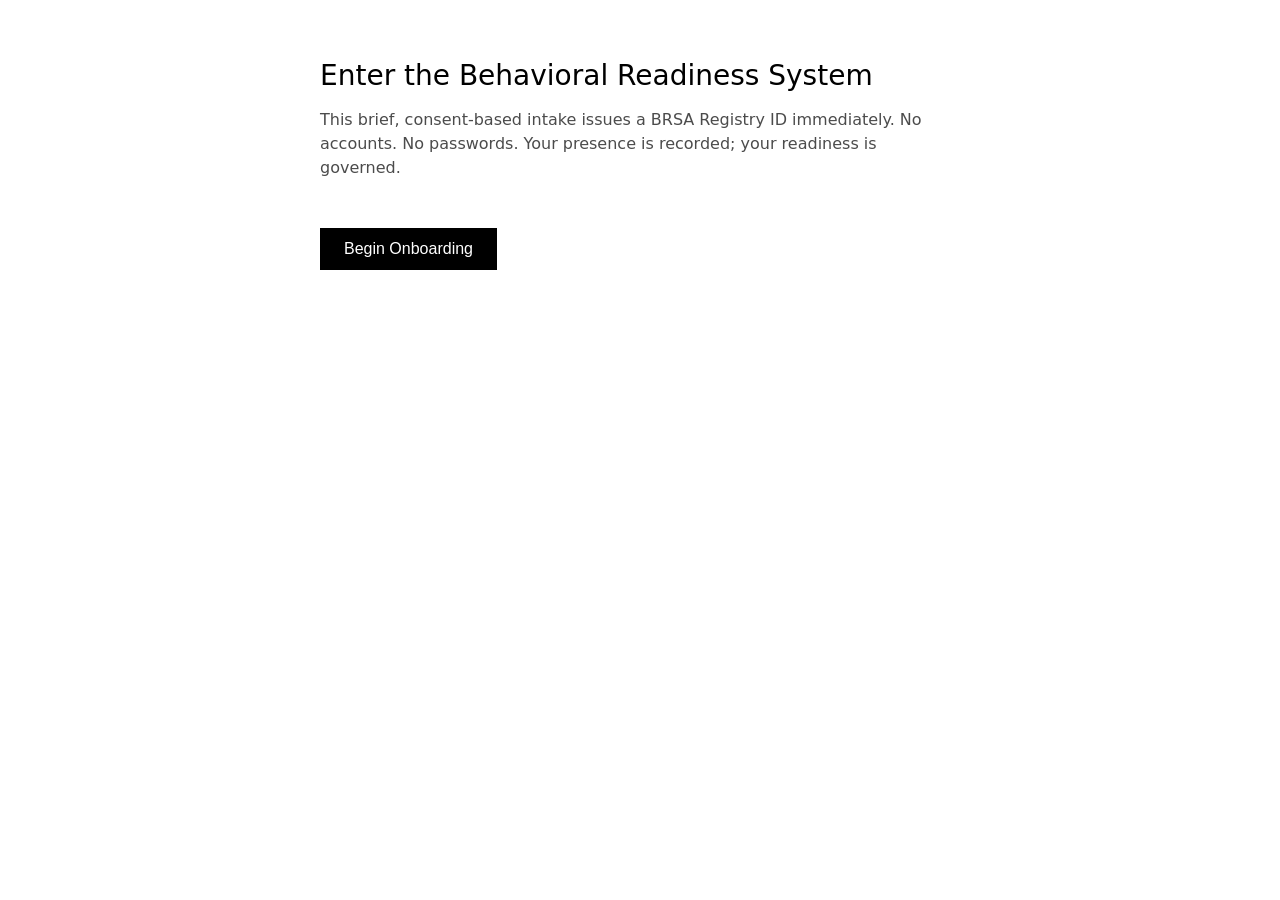
==== onboard/index.html @ b22bae91 "Add onboarding surface" ====
<!DOCTYPE html>
<html lang="en">
<head>
<meta charset="UTF-8" />
<meta name="viewport" content="width=device-width, initial-scale=1" />
<title>BRSA — Individual Onboarding</title>
<style>
body {
  font-family: Inter, system-ui, sans-serif;
  background: #ffffff;
  color: #000;
  margin: 0;
  padding: 40px 24px;
}
.container {
  max-width: 640px;
  margin: 0 auto;
}
h1 {
  font-size: 28px;
  font-weight: 500;
  margin-bottom: 16px;
}
p {
  opacity: 0.7;
  line-height: 1.5;
}
button {
  margin-top: 32px;
  padding: 12px 24px;
  font-size: 16px;
  background: #000;
  color: #fff;
  border: none;
  cursor: pointer;
}
button:disabled {
  opacity: 0.4;
}
.result {
  margin-top: 40px;
  padding: 24px;
  border: 1px solid rgba(0,0,0,0.2);
}
.code {
  font-size: 20px;
  font-weight: 500;
  margin-top: 12px;
}
</style>
</head>
<body>
<div class="container">
  <h1>Enter the Behavioral Readiness System</h1>
  <p>
    This brief, consent-based intake issues a BRSA Registry ID immediately.
    No accounts. No passwords. Your presence is recorded; your readiness is governed.
  </p>

  <button id="beginBtn">Begin Onboarding</button>

  <div id="result" class="result" style="display:none;">
    <strong>Your BRSA Registry ID</strong>
    <div id="registryId" class="code"></div>
    <p>Save this ID. It is your presence in the Behavioral Readiness Registry.</p>
  </div>
</div>

<script>
const API_BASE = "https://legacyline-core-production.up.railway.app";

const btn = document.getElementById("beginBtn");
const result = document.getElementById("result");
const registryIdEl = document.getElementById("registryId");

btn.addEventListener("click", async () => {
  btn.disabled = true;
  btn.textContent = "Processing...";

  try {
    const createRes = await fetch(\`\${API_BASE}/participants\`, {
      method: "POST",
      headers: { "Content-Type": "application/json" },
      body: "{}"
    });

    if (!createRes.ok) throw new Error("create failed");

    const createData = await createRes.json();
    const participantId = createData.participant_id;
    const registryId = createData.registry_id;

    const consentRes = await fetch(\`\${API_BASE}/participants/\${participantId}/consents\`, {
      method: "POST",
      headers: { "Content-Type": "application/json" },
      body: JSON.stringify({
        consent_type: "registry_public_presence",
        version: "v1.0"
      })
    });

    if (!consentRes.ok) throw new Error("consent failed");

    registryIdEl.textContent = registryId;
    result.style.display = "block";
    btn.style.display = "none";

  } catch (err) {
    alert("Onboarding error. Please try again.");
    btn.disabled = false;
    btn.textContent = "Begin Onboarding";
  }
});
</script>
</body>
</html>
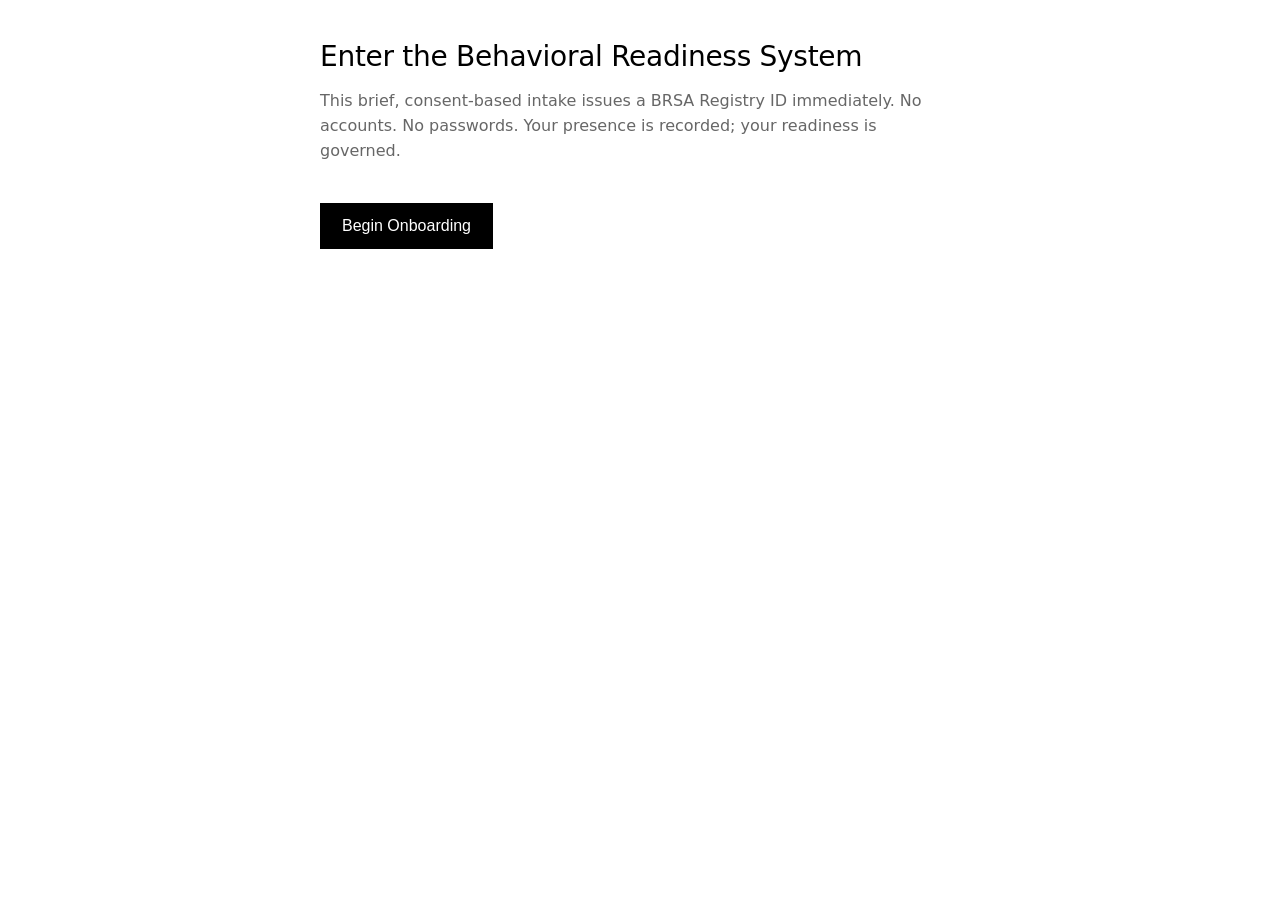
==== commit 62150b6c: "Update index.html" ====
--- a/onboard/index.html
+++ b/onboard/index.html
@@ -1,116 +1,272 @@
 <!DOCTYPE html>
 <html lang="en">
 <head>
-<meta charset="UTF-8" />
-<meta name="viewport" content="width=device-width, initial-scale=1" />
-<title>BRSA — Individual Onboarding</title>
-<style>
-body {
-  font-family: Inter, system-ui, sans-serif;
-  background: #ffffff;
-  color: #000;
-  margin: 0;
-  padding: 40px 24px;
-}
-.container {
-  max-width: 640px;
-  margin: 0 auto;
-}
-h1 {
-  font-size: 28px;
-  font-weight: 500;
-  margin-bottom: 16px;
-}
-p {
-  opacity: 0.7;
-  line-height: 1.5;
-}
-button {
-  margin-top: 32px;
-  padding: 12px 24px;
-  font-size: 16px;
-  background: #000;
-  color: #fff;
-  border: none;
-  cursor: pointer;
-}
-button:disabled {
-  opacity: 0.4;
-}
-.result {
-  margin-top: 40px;
-  padding: 24px;
-  border: 1px solid rgba(0,0,0,0.2);
-}
-.code {
-  font-size: 20px;
-  font-weight: 500;
-  margin-top: 12px;
-}
-</style>
+  <meta charset="UTF-8" />
+  <meta name="viewport" content="width=device-width, initial-scale=1" />
+  <title>BRSA — Individual Onboarding</title>
+  <style>
+    :root{
+      --foreground:#000;
+      --background:#fff;
+      --border: rgba(0,0,0,.2);
+      --text-secondary: rgba(0,0,0,.7);
+    }
+    body{
+      font-family: Inter, system-ui, -apple-system, BlinkMacSystemFont, "Segoe UI", Roboto, sans-serif;
+      background: var(--background);
+      color: var(--foreground);
+      margin:0;
+      padding:40px 24px;
+    }
+    .container{
+      max-width: 640px;
+      margin: 0 auto;
+    }
+    h1{
+      font-size: 28px;
+      font-weight: 500;
+      margin: 0 0 16px 0;
+      letter-spacing: -0.01em;
+    }
+    p{
+      margin: 0 0 16px 0;
+      opacity: .85;
+      color: var(--text-secondary);
+      line-height: 1.55;
+    }
+    button{
+      margin-top: 24px;
+      padding: 14px 22px;
+      font-size: 16px;
+      background: #000;
+      color:#fff;
+      border: none;
+      cursor: pointer;
+      border-radius: 0;
+    }
+    button:disabled{ opacity:.4; cursor: not-allowed; }
+    .result, .error, .debug{
+      margin-top: 28px;
+      padding: 18px;
+      border: 1px solid var(--border);
+    }
+    .result strong{ display:block; margin-bottom: 10px; }
+    .code{
+      font-size: 20px;
+      font-weight: 600;
+      letter-spacing: 0.02em;
+      margin: 8px 0 10px 0;
+      word-break: break-word;
+    }
+    .muted{
+      font-size: 13px;
+      opacity: .7;
+      line-height: 1.5;
+    }
+    .row{
+      display:flex;
+      gap:12px;
+      align-items:center;
+      flex-wrap:wrap;
+      margin-top: 10px;
+    }
+    .ghost{
+      background: transparent;
+      border: 1px solid var(--border);
+      color:#000;
+    }
+    .pill{
+      display:inline-flex;
+      align-items:center;
+      padding: 6px 10px;
+      border: 1px solid var(--border);
+      font-size: 12px;
+      opacity: .8;
+    }
+    pre{
+      margin: 10px 0 0 0;
+      white-space: pre-wrap;
+      word-break: break-word;
+      font-size: 12px;
+      line-height: 1.4;
+      opacity:.85;
+    }
+  </style>
 </head>
 <body>
-<div class="container">
-  <h1>Enter the Behavioral Readiness System</h1>
-  <p>
-    This brief, consent-based intake issues a BRSA Registry ID immediately.
-    No accounts. No passwords. Your presence is recorded; your readiness is governed.
-  </p>
-
-  <button id="beginBtn">Begin Onboarding</button>
-
-  <div id="result" class="result" style="display:none;">
-    <strong>Your BRSA Registry ID</strong>
-    <div id="registryId" class="code"></div>
-    <p>Save this ID. It is your presence in the Behavioral Readiness Registry.</p>
+  <div class="container">
+    <h1>Enter the Behavioral Readiness System</h1>
+    <p>
+      This brief, consent-based intake issues a BRSA Registry ID immediately.
+      No accounts. No passwords. Your presence is recorded; your readiness is governed.
+    </p>
+
+    <button id="beginBtn" type="button">Begin Onboarding</button>
+
+    <div id="result" class="result" style="display:none;">
+      <strong>Your BRSA Registry ID</strong>
+      <div id="registryId" class="code"></div>
+      <div class="row">
+        <button id="copyBtn" class="ghost" type="button">Copy ID</button>
+        <span id="copyStatus" class="pill" style="display:none;"></span>
+      </div>
+      <p class="muted" style="margin-top:12px;">
+        Save this ID. It is your presence in the Behavioral Readiness Registry.
+      </p>
+      <p class="muted">
+        Next: an evaluator may contact you to begin governed evidence collection.
+      </p>
+    </div>
+
+    <div id="error" class="error" style="display:none;">
+      <strong>Onboarding error</strong>
+      <div id="errorMsg" class="muted"></div>
+      <pre id="errorDetails"></pre>
+    </div>
+
+    <div id="debug" class="debug" style="display:none;">
+      <strong>Debug</strong>
+      <div class="muted">This is only for us while wiring. Remove later.</div>
+      <pre id="debugOut"></pre>
+    </div>
   </div>
-</div>
 
 <script>
-const API_BASE = "https://legacyline-core-production.up.railway.app";
-
-const btn = document.getElementById("beginBtn");
-const result = document.getElementById("result");
-const registryIdEl = document.getElementById("registryId");
-
-btn.addEventListener("click", async () => {
-  btn.disabled = true;
-  btn.textContent = "Processing...";
-
-  try {
-    const createRes = await fetch(\`\${API_BASE}/participants\`, {
-      method: "POST",
-      headers: { "Content-Type": "application/json" },
-      body: "{}"
-    });
-
-    if (!createRes.ok) throw new Error("create failed");
-
-    const createData = await createRes.json();
-    const participantId = createData.participant_id;
-    const registryId = createData.registry_id;
-
-    const consentRes = await fetch(\`\${API_BASE}/participants/\${participantId}/consents\`, {
-      method: "POST",
-      headers: { "Content-Type": "application/json" },
-      body: JSON.stringify({
-        consent_type: "registry_public_presence",
-        version: "v1.0"
-      })
-    });
-
-    if (!consentRes.ok) throw new Error("consent failed");
-
-    registryIdEl.textContent = registryId;
-    result.style.display = "block";
-    btn.style.display = "none";
-
-  } catch (err) {
-    alert("Onboarding error. Please try again.");
-    btn.disabled = false;
-    btn.textContent = "Begin Onboarding";
-  }
-});
+(function () {
+  // ✅ Your live API base
+  const API_BASE = "https://legacyline-core-production.up.railway.app";
+
+  const btn = document.getElementById("beginBtn");
+  const result = document.getElementById("result");
+  const registryIdEl = document.getElementById("registryId");
+
+  const errBox = document.getElementById("error");
+  const errMsg = document.getElementById("errorMsg");
+  const errDetails = document.getElementById("errorDetails");
+
+  const dbg = document.getElementById("debug");
+  const dbgOut = document.getElementById("debugOut");
+
+  const copyBtn = document.getElementById("copyBtn");
+  const copyStatus = document.getElementById("copyStatus");
+
+  function showError(message, details) {
+    errBox.style.display = "block";
+    errMsg.textContent = message || "Unknown error.";
+    errDetails.textContent = details ? String(details) : "";
+  }
+
+  function setDebug(obj) {
+    dbg.style.display = "block";
+    try { dbgOut.textContent = JSON.stringify(obj, null, 2); }
+    catch { dbgOut.textContent = String(obj); }
+  }
+
+  async function safeJson(res) {
+    const text = await res.text();
+    try { return { json: JSON.parse(text), text }; }
+    catch { return { json: null, text }; }
+  }
+
+  async function beginOnboarding() {
+    // reset UI
+    errBox.style.display = "none";
+    errMsg.textContent = "";
+    errDetails.textContent = "";
+    // keep debug visible once shown
+
+    btn.disabled = true;
+    btn.textContent = "Processing...";
+
+    try {
+      // Step 1 — Create Participant
+      const createRes = await fetch(`${API_BASE}/participants`, {
+        method: "POST",
+        headers: { "Content-Type": "application/json" },
+        body: "{}"
+      });
+
+      const created = await safeJson(createRes);
+      if (!createRes.ok || !created.json) {
+        throw new Error(`Create failed (${createRes.status}). Body: ${created.text}`);
+      }
+
+      const participantId = created.json.participant_id || created.json.id;
+      const registryId = created.json.registry_id;
+
+      if (!participantId || !registryId) {
+        throw new Error(`Create response missing participant_id or registry_id. Body: ${created.text}`);
+      }
+
+      // Step 2 — Record Consent
+      const consentRes = await fetch(`${API_BASE}/participants/${encodeURIComponent(participantId)}/consents`, {
+        method: "POST",
+        headers: { "Content-Type": "application/json" },
+        body: JSON.stringify({
+          consent_type: "registry_public_presence",
+          version: "v1.0"
+        })
+      });
+
+      const consented = await safeJson(consentRes);
+      if (!consentRes.ok) {
+        throw new Error(`Consent failed (${consentRes.status}). Body: ${consented.text}`);
+      }
+
+      // Step 3 — Display Registry ID
+      registryIdEl.textContent = registryId;
+      result.style.display = "block";
+      btn.style.display = "none";
+
+      // Debug output so we see exactly what happened
+      setDebug({
+        api_base: API_BASE,
+        create_status: createRes.status,
+        create_body: created.json,
+        consent_status: consentRes.status,
+        consent_body: consented.json || consented.text
+      });
+
+    } catch (e) {
+      showError(
+        "Tap failed. This is usually CORS, a route mismatch, or the consent endpoint returning non-200.",
+        e && e.message ? e.message : e
+      );
+      btn.disabled = false;
+      btn.textContent = "Begin Onboarding";
+      setDebug({ api_base: API_BASE, error: (e && e.message) ? e.message : String(e) });
+    }
+  }
+
+  async function copyId() {
+    const text = registryIdEl.textContent || "";
+    if (!text) return;
+
+    try {
+      await navigator.clipboard.writeText(text);
+      copyStatus.style.display = "inline-flex";
+      copyStatus.textContent = "Copied";
+      setTimeout(() => { copyStatus.style.display = "none"; }, 1500);
+    } catch {
+      // Fallback for older mobile browsers
+      const ta = document.createElement("textarea");
+      ta.value = text;
+      document.body.appendChild(ta);
+      ta.select();
+      document.execCommand("copy");
+      document.body.removeChild(ta);
+
+      copyStatus.style.display = "inline-flex";
+      copyStatus.textContent = "Copied";
+      setTimeout(() => { copyStatus.style.display = "none"; }, 1500);
+    }
+  }
+
+  // Wire events
+  btn.addEventListener("click", beginOnboarding);
+  copyBtn.addEventListener("click", copyId);
+
+})();
 </script>
 </body>
 </html>
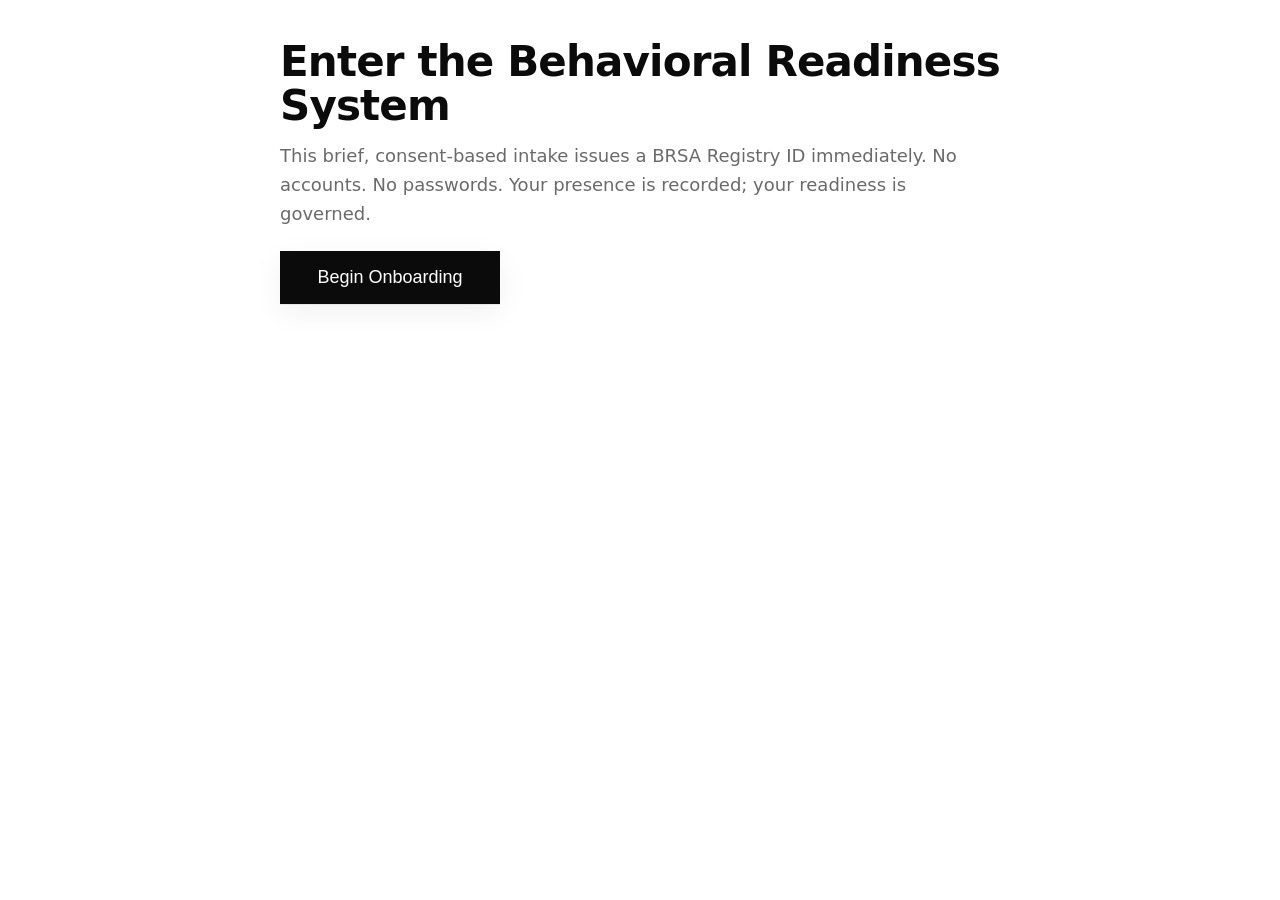
==== commit 7898560b: "Update index.html" ====
--- a/onboard/index.html
+++ b/onboard/index.html
@@ -4,95 +4,157 @@
   <meta charset="UTF-8" />
   <meta name="viewport" content="width=device-width, initial-scale=1" />
   <title>BRSA — Individual Onboarding</title>
+
   <style>
-    :root{
-      --foreground:#000;
-      --background:#fff;
-      --border: rgba(0,0,0,.2);
-      --text-secondary: rgba(0,0,0,.7);
-    }
-    body{
-      font-family: Inter, system-ui, -apple-system, BlinkMacSystemFont, "Segoe UI", Roboto, sans-serif;
-      background: var(--background);
-      color: var(--foreground);
-      margin:0;
-      padding:40px 24px;
-    }
-    .container{
-      max-width: 640px;
+    :root {
+      --bg: #ffffff;
+      --text: #0b0b0b;
+      --muted: #6a6a6a;
+      --border: rgba(0,0,0,.12);
+      --shadow: 0 1px 0 rgba(0,0,0,.06), 0 8px 30px rgba(0,0,0,.06);
+      --btn: #0b0b0b;
+      --btnText: #ffffff;
+      --dangerBg: #fff3f3;
+      --dangerBorder: rgba(255,0,0,.25);
+    }
+
+    body {
+      font-family: system-ui, -apple-system, Segoe UI, Roboto, Arial, sans-serif;
+      background: var(--bg);
+      color: var(--text);
+      margin: 0;
+      padding: 40px 18px;
+    }
+
+    .container {
+      max-width: 720px;
       margin: 0 auto;
     }
-    h1{
-      font-size: 28px;
-      font-weight: 500;
-      margin: 0 0 16px 0;
-      letter-spacing: -0.01em;
-    }
-    p{
-      margin: 0 0 16px 0;
-      opacity: .85;
-      color: var(--text-secondary);
-      line-height: 1.55;
-    }
-    button{
-      margin-top: 24px;
-      padding: 14px 22px;
-      font-size: 16px;
-      background: #000;
-      color:#fff;
-      border: none;
+
+    h1 {
+      font-size: 42px;
+      line-height: 1.05;
+      margin: 0 0 14px 0;
+      letter-spacing: -0.02em;
+    }
+
+    p {
+      font-size: 18px;
+      line-height: 1.6;
+      color: var(--muted);
+      margin: 0 0 22px 0;
+    }
+
+    .btn {
+      display: inline-flex;
+      align-items: center;
+      justify-content: center;
+      gap: 10px;
+      border: 0;
+      background: var(--btn);
+      color: var(--btnText);
+      padding: 16px 22px;
+      font-size: 18px;
+      border-radius: 0;
       cursor: pointer;
-      border-radius: 0;
-    }
-    button:disabled{ opacity:.4; cursor: not-allowed; }
-    .result, .error, .debug{
-      margin-top: 28px;
+      box-shadow: var(--shadow);
+      min-width: 220px;
+    }
+
+    .btn:disabled {
+      opacity: .7;
+      cursor: not-allowed;
+    }
+
+    .card {
+      margin-top: 18px;
+      border: 1px solid var(--border);
       padding: 18px;
+      box-shadow: var(--shadow);
+      background: #fff;
+    }
+
+    .label {
+      font-weight: 700;
+      margin-bottom: 8px;
+    }
+
+    .code {
+      font-family: ui-monospace, SFMono-Regular, Menlo, Monaco, Consolas, "Liberation Mono", "Courier New", monospace;
+      font-size: 18px;
+      padding: 12px;
       border: 1px solid var(--border);
-    }
-    .result strong{ display:block; margin-bottom: 10px; }
-    .code{
-      font-size: 20px;
-      font-weight: 600;
-      letter-spacing: 0.02em;
-      margin: 8px 0 10px 0;
-      word-break: break-word;
-    }
-    .muted{
+      background: #fafafa;
+      word-break: break-all;
+    }
+
+    .row {
+      display: flex;
+      gap: 10px;
+      align-items: center;
+      flex-wrap: wrap;
+      margin-top: 10px;
+    }
+
+    .small {
+      font-size: 14px;
+      color: var(--muted);
+      margin-top: 10px;
+    }
+
+    .pill {
+      display: none;
       font-size: 13px;
-      opacity: .7;
-      line-height: 1.5;
-    }
-    .row{
-      display:flex;
-      gap:12px;
-      align-items:center;
-      flex-wrap:wrap;
-      margin-top: 10px;
-    }
-    .ghost{
-      background: transparent;
-      border: 1px solid var(--border);
-      color:#000;
-    }
-    .pill{
-      display:inline-flex;
-      align-items:center;
       padding: 6px 10px;
       border: 1px solid var(--border);
-      font-size: 12px;
-      opacity: .8;
-    }
-    pre{
+      background: #f6f6f6;
+    }
+
+    .error {
+      display: none;
+      margin-top: 18px;
+      border: 1px solid var(--dangerBorder);
+      background: var(--dangerBg);
+      padding: 16px;
+    }
+
+    .error h3 {
+      margin: 0 0 6px 0;
+      font-size: 18px;
+    }
+
+    .error pre {
       margin: 10px 0 0 0;
       white-space: pre-wrap;
       word-break: break-word;
-      font-size: 12px;
-      line-height: 1.4;
-      opacity:.85;
+      font-family: ui-monospace, SFMono-Regular, Menlo, Monaco, Consolas, "Liberation Mono", "Courier New", monospace;
+      font-size: 14px;
+    }
+
+    .debug {
+      display: none;
+      margin-top: 16px;
+      border: 1px solid var(--border);
+      padding: 16px;
+      background: #fff;
+    }
+
+    .debug h3 {
+      margin: 0 0 8px 0;
+      font-size: 16px;
+    }
+
+    .debug pre {
+      margin: 0;
+      white-space: pre-wrap;
+      word-break: break-word;
+      font-family: ui-monospace, SFMono-Regular, Menlo, Monaco, Consolas, "Liberation Mono", "Courier New", monospace;
+      font-size: 13px;
+      color: #111;
     }
   </style>
 </head>
+
 <body>
   <div class="container">
     <h1>Enter the Behavioral Readiness System</h1>
@@ -101,172 +163,179 @@
       No accounts. No passwords. Your presence is recorded; your readiness is governed.
     </p>
 
-    <button id="beginBtn" type="button">Begin Onboarding</button>
-
-    <div id="result" class="result" style="display:none;">
-      <strong>Your BRSA Registry ID</strong>
-      <div id="registryId" class="code"></div>
-      <div class="row">
-        <button id="copyBtn" class="ghost" type="button">Copy ID</button>
-        <span id="copyStatus" class="pill" style="display:none;"></span>
-      </div>
-      <p class="muted" style="margin-top:12px;">
-        Save this ID. It is your presence in the Behavioral Readiness Registry.
-      </p>
-      <p class="muted">
-        Next: an evaluator may contact you to begin governed evidence collection.
-      </p>
-    </div>
-
-    <div id="error" class="error" style="display:none;">
-      <strong>Onboarding error</strong>
-      <div id="errorMsg" class="muted"></div>
+    <button id="beginBtn" class="btn" type="button">Begin Onboarding</button>
+
+    <!-- Error -->
+    <div id="error" class="error">
+      <h3 id="errorMsg">Onboarding error</h3>
+      <div class="small">Details:</div>
       <pre id="errorDetails"></pre>
     </div>
 
-    <div id="debug" class="debug" style="display:none;">
-      <strong>Debug</strong>
-      <div class="muted">This is only for us while wiring. Remove later.</div>
+    <!-- Result -->
+    <div id="result" class="card" style="display:none;">
+      <div class="label">Your BRSA Registry ID</div>
+      <div id="registryId" class="code"></div>
+
+      <div class="row">
+        <button id="copyBtn" class="btn" type="button" style="min-width:160px;">Copy ID</button>
+        <span id="copyStatus" class="pill">Copied</span>
+      </div>
+
+      <div class="small">
+        Save this ID. It is your presence in the BRSA Registry.
+      </div>
+    </div>
+
+    <!-- Debug -->
+    <div id="debug" class="debug">
+      <h3>Debug</h3>
+      <div class="small">This is only for us while wiring. Remove later.</div>
       <pre id="debugOut"></pre>
     </div>
   </div>
 
-<script>
-(function () {
-  // ✅ Your live API base
-  const API_BASE = "https://legacyline-core-production.up.railway.app";
-
-  const btn = document.getElementById("beginBtn");
-  const result = document.getElementById("result");
-  const registryIdEl = document.getElementById("registryId");
-
-  const errBox = document.getElementById("error");
-  const errMsg = document.getElementById("errorMsg");
-  const errDetails = document.getElementById("errorDetails");
-
-  const dbg = document.getElementById("debug");
-  const dbgOut = document.getElementById("debugOut");
-
-  const copyBtn = document.getElementById("copyBtn");
-  const copyStatus = document.getElementById("copyStatus");
-
-  function showError(message, details) {
-    errBox.style.display = "block";
-    errMsg.textContent = message || "Unknown error.";
-    errDetails.textContent = details ? String(details) : "";
-  }
-
-  function setDebug(obj) {
-    dbg.style.display = "block";
-    try { dbgOut.textContent = JSON.stringify(obj, null, 2); }
-    catch { dbgOut.textContent = String(obj); }
-  }
-
-  async function safeJson(res) {
-    const text = await res.text();
-    try { return { json: JSON.parse(text), text }; }
-    catch { return { json: null, text }; }
-  }
-
-  async function beginOnboarding() {
-    // reset UI
-    errBox.style.display = "none";
-    errMsg.textContent = "";
-    errDetails.textContent = "";
-    // keep debug visible once shown
-
-    btn.disabled = true;
-    btn.textContent = "Processing...";
-
-    try {
-      // Step 1 — Create Participant
-      const createRes = await fetch(`${API_BASE}/participants`, {
-        method: "POST",
-        headers: { "Content-Type": "application/json" },
-        body: "{}"
-      });
-
-      const created = await safeJson(createRes);
-      if (!createRes.ok || !created.json) {
-        throw new Error(`Create failed (${createRes.status}). Body: ${created.text}`);
-      }
-
-      const participantId = created.json.participant_id || created.json.id;
-      const registryId = created.json.registry_id;
-
-      if (!participantId || !registryId) {
-        throw new Error(`Create response missing participant_id or registry_id. Body: ${created.text}`);
-      }
-
-      // Step 2 — Record Consent
-      const consentRes = await fetch(`${API_BASE}/participants/${encodeURIComponent(participantId)}/consents`, {
-        method: "POST",
-        headers: { "Content-Type": "application/json" },
-        body: JSON.stringify({
-          consent_type: "registry_public_presence",
-          version: "v1.0"
-        })
-      });
-
-      const consented = await safeJson(consentRes);
-      if (!consentRes.ok) {
-        throw new Error(`Consent failed (${consentRes.status}). Body: ${consented.text}`);
-      }
-
-      // Step 3 — Display Registry ID
-      registryIdEl.textContent = registryId;
-      result.style.display = "block";
-      btn.style.display = "none";
-
-      // Debug output so we see exactly what happened
-      setDebug({
-        api_base: API_BASE,
-        create_status: createRes.status,
-        create_body: created.json,
-        consent_status: consentRes.status,
-        consent_body: consented.json || consented.text
-      });
-
-    } catch (e) {
-      showError(
-        "Tap failed. This is usually CORS, a route mismatch, or the consent endpoint returning non-200.",
-        e && e.message ? e.message : e
-      );
-      btn.disabled = false;
-      btn.textContent = "Begin Onboarding";
-      setDebug({ api_base: API_BASE, error: (e && e.message) ? e.message : String(e) });
-    }
-  }
-
-  async function copyId() {
-    const text = registryIdEl.textContent || "";
-    if (!text) return;
-
-    try {
-      await navigator.clipboard.writeText(text);
-      copyStatus.style.display = "inline-flex";
-      copyStatus.textContent = "Copied";
-      setTimeout(() => { copyStatus.style.display = "none"; }, 1500);
-    } catch {
-      // Fallback for older mobile browsers
-      const ta = document.createElement("textarea");
-      ta.value = text;
-      document.body.appendChild(ta);
-      ta.select();
-      document.execCommand("copy");
-      document.body.removeChild(ta);
-
-      copyStatus.style.display = "inline-flex";
-      copyStatus.textContent = "Copied";
-      setTimeout(() => { copyStatus.style.display = "none"; }, 1500);
-    }
-  }
-
-  // Wire events
-  btn.addEventListener("click", beginOnboarding);
-  copyBtn.addEventListener("click", copyId);
-
-})();
-</script>
+  <script>
+    (function () {
+      // ✅ LIVE API base
+      const API_BASE = "https://legacyline-core-production.up.railway.app";
+
+      const btn = document.getElementById("beginBtn");
+      const result = document.getElementById("result");
+      const registryIdEl = document.getElementById("registryId");
+
+      const errBox = document.getElementById("error");
+      const errMsg = document.getElementById("errorMsg");
+      const errDetails = document.getElementById("errorDetails");
+
+      const dbg = document.getElementById("debug");
+      const dbgOut = document.getElementById("debugOut");
+
+      const copyBtn = document.getElementById("copyBtn");
+      const copyStatus = document.getElementById("copyStatus");
+
+      function hideError() {
+        errBox.style.display = "none";
+        errMsg.textContent = "";
+        errDetails.textContent = "";
+      }
+
+      function showError(title, details) {
+        errBox.style.display = "block";
+        errMsg.textContent = title || "Error";
+        errDetails.textContent = details ? String(details) : "";
+      }
+
+      function setDebug(obj) {
+        dbg.style.display = "block";
+        try {
+          dbgOut.textContent = JSON.stringify(obj, null, 2);
+        } catch {
+          dbgOut.textContent = String(obj);
+        }
+      }
+
+      async function safeJson(res) {
+        const text = await res.text();
+        try {
+          return { json: JSON.parse(text), text };
+        } catch {
+          return { json: null, text };
+        }
+      }
+
+      async function beginOnboarding() {
+        hideError();
+
+        const oldText = btn.textContent;
+        btn.disabled = true;
+        btn.textContent = "Processing...";
+
+        try {
+          // Step 1 — Create Participant
+          const createRes = await fetch(`${API_BASE}/participants`, {
+            method: "POST",
+            headers: { "Content-Type": "application/json" },
+            body: "{}"
+          });
+
+          const created = await safeJson(createRes);
+
+          if (!createRes.ok || !created.json) {
+            throw new Error(`Create failed (${createRes.status}). Body: ${created.text}`);
+          }
+
+          const participantId = created.json.participant_id || created.json.id;
+          const registryId = created.json.registry_id;
+
+          if (!participantId || !registryId) {
+            throw new Error(`Missing participant_id or registry_id. Body: ${created.text}`);
+          }
+
+          // Step 2 — Consent (matches your Go handler)
+          const consentRes = await fetch(
+            `${API_BASE}/participants/${encodeURIComponent(participantId)}/consents`,
+            {
+              method: "POST",
+              headers: { "Content-Type": "application/json" },
+              body: JSON.stringify({
+                status: "granted",
+                scope: ["registry_public_presence"]
+              })
+            }
+          );
+
+          const consented = await safeJson(consentRes);
+
+          if (!consentRes.ok) {
+            throw new Error(`Consent failed (${consentRes.status}). Body: ${consented.text}`);
+          }
+
+          // Step 3 — Display Registry ID
+          registryIdEl.textContent = registryId;
+          result.style.display = "block";
+          btn.style.display = "none";
+
+          setDebug({
+            api_base: API_BASE,
+            create_status: createRes.status,
+            create_body: created.json,
+            consent_status: consentRes.status,
+            consent_body: consented.json || consented.text
+          });
+        } catch (e) {
+          showError("Onboarding failed.", e && e.message ? e.message : String(e));
+          setDebug({ api_base: API_BASE, error: e && e.message ? e.message : String(e) });
+
+          btn.disabled = false;
+          btn.textContent = oldText || "Begin Onboarding";
+        }
+      }
+
+      async function copyId() {
+        const text = registryIdEl.textContent || "";
+        if (!text) return;
+
+        try {
+          await navigator.clipboard.writeText(text);
+        } catch {
+          // fallback for older mobile
+          const ta = document.createElement("textarea");
+          ta.value = text;
+          document.body.appendChild(ta);
+          ta.select();
+          document.execCommand("copy");
+          document.body.removeChild(ta);
+        }
+
+        copyStatus.style.display = "inline-flex";
+        copyStatus.textContent = "Copied";
+        setTimeout(() => { copyStatus.style.display = "none"; }, 1500);
+      }
+
+      btn.addEventListener("click", beginOnboarding);
+      copyBtn.addEventListener("click", copyId);
+    })();
+  </script>
 </body>
 </html>
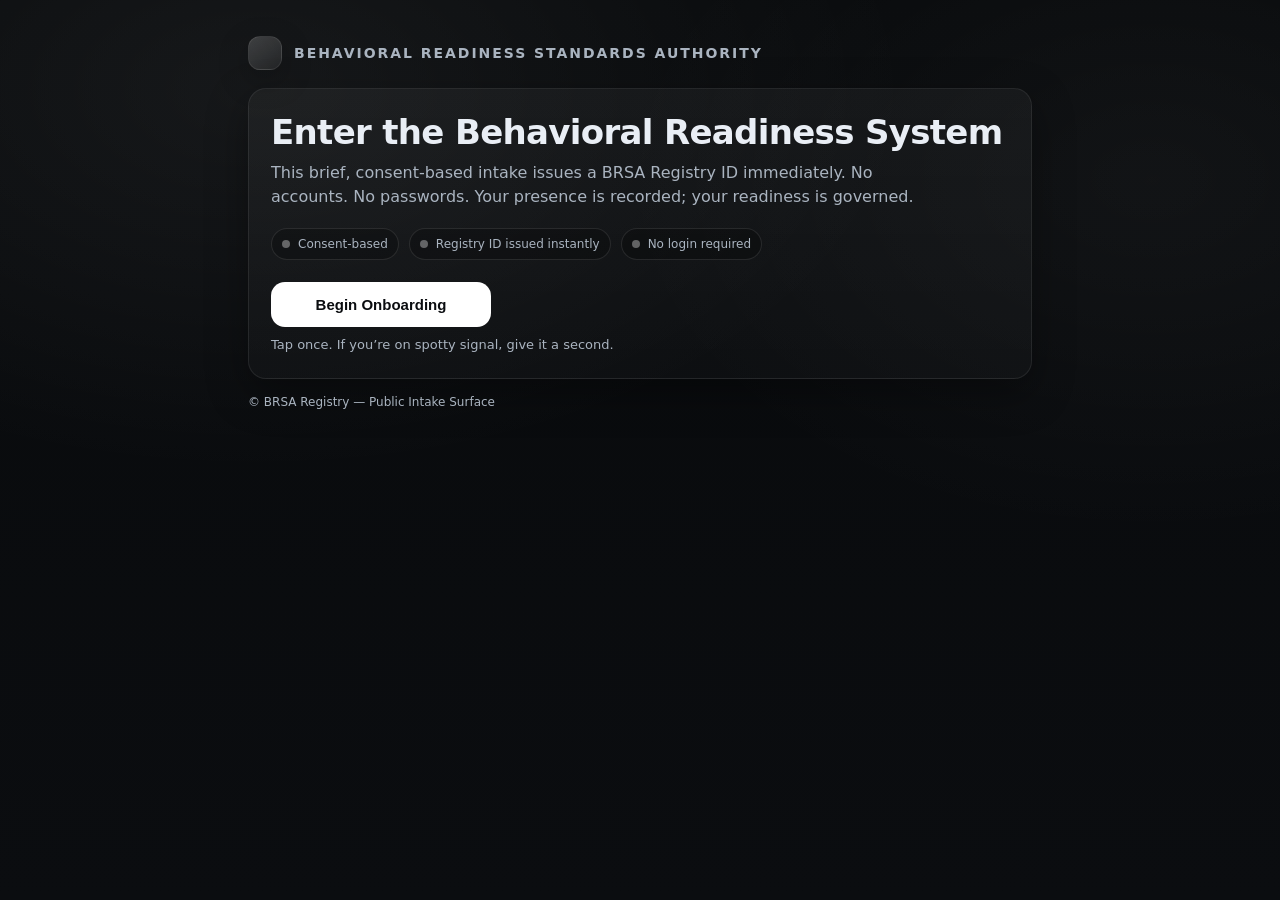
==== commit 1d12e24a: "Update index.html" ====
--- a/onboard/index.html
+++ b/onboard/index.html
@@ -1,341 +1,492 @@
 <!DOCTYPE html>
 <html lang="en">
-<head>
-  <meta charset="UTF-8" />
-  <meta name="viewport" content="width=device-width, initial-scale=1" />
-  <title>BRSA — Individual Onboarding</title>
-
-  <style>
-    :root {
-      --bg: #ffffff;
-      --text: #0b0b0b;
-      --muted: #6a6a6a;
-      --border: rgba(0,0,0,.12);
-      --shadow: 0 1px 0 rgba(0,0,0,.06), 0 8px 30px rgba(0,0,0,.06);
-      --btn: #0b0b0b;
-      --btnText: #ffffff;
-      --dangerBg: #fff3f3;
-      --dangerBorder: rgba(255,0,0,.25);
-    }
-
-    body {
-      font-family: system-ui, -apple-system, Segoe UI, Roboto, Arial, sans-serif;
-      background: var(--bg);
-      color: var(--text);
-      margin: 0;
-      padding: 40px 18px;
-    }
-
-    .container {
-      max-width: 720px;
-      margin: 0 auto;
-    }
-
-    h1 {
-      font-size: 42px;
-      line-height: 1.05;
-      margin: 0 0 14px 0;
-      letter-spacing: -0.02em;
-    }
-
-    p {
-      font-size: 18px;
-      line-height: 1.6;
-      color: var(--muted);
-      margin: 0 0 22px 0;
-    }
-
-    .btn {
-      display: inline-flex;
-      align-items: center;
-      justify-content: center;
-      gap: 10px;
-      border: 0;
-      background: var(--btn);
-      color: var(--btnText);
-      padding: 16px 22px;
-      font-size: 18px;
-      border-radius: 0;
-      cursor: pointer;
-      box-shadow: var(--shadow);
-      min-width: 220px;
-    }
-
-    .btn:disabled {
-      opacity: .7;
-      cursor: not-allowed;
-    }
-
-    .card {
-      margin-top: 18px;
-      border: 1px solid var(--border);
-      padding: 18px;
-      box-shadow: var(--shadow);
-      background: #fff;
-    }
-
-    .label {
-      font-weight: 700;
-      margin-bottom: 8px;
-    }
-
-    .code {
-      font-family: ui-monospace, SFMono-Regular, Menlo, Monaco, Consolas, "Liberation Mono", "Courier New", monospace;
-      font-size: 18px;
-      padding: 12px;
-      border: 1px solid var(--border);
-      background: #fafafa;
-      word-break: break-all;
-    }
-
-    .row {
-      display: flex;
-      gap: 10px;
-      align-items: center;
-      flex-wrap: wrap;
-      margin-top: 10px;
-    }
-
-    .small {
-      font-size: 14px;
-      color: var(--muted);
-      margin-top: 10px;
-    }
-
-    .pill {
-      display: none;
-      font-size: 13px;
-      padding: 6px 10px;
-      border: 1px solid var(--border);
-      background: #f6f6f6;
-    }
-
-    .error {
-      display: none;
-      margin-top: 18px;
-      border: 1px solid var(--dangerBorder);
-      background: var(--dangerBg);
-      padding: 16px;
-    }
-
-    .error h3 {
-      margin: 0 0 6px 0;
-      font-size: 18px;
-    }
-
-    .error pre {
-      margin: 10px 0 0 0;
-      white-space: pre-wrap;
-      word-break: break-word;
-      font-family: ui-monospace, SFMono-Regular, Menlo, Monaco, Consolas, "Liberation Mono", "Courier New", monospace;
-      font-size: 14px;
-    }
-
-    .debug {
-      display: none;
-      margin-top: 16px;
-      border: 1px solid var(--border);
-      padding: 16px;
-      background: #fff;
-    }
-
-    .debug h3 {
-      margin: 0 0 8px 0;
-      font-size: 16px;
-    }
-
-    .debug pre {
-      margin: 0;
-      white-space: pre-wrap;
-      word-break: break-word;
-      font-family: ui-monospace, SFMono-Regular, Menlo, Monaco, Consolas, "Liberation Mono", "Courier New", monospace;
-      font-size: 13px;
-      color: #111;
-    }
-  </style>
-</head>
-
-<body>
-  <div class="container">
-    <h1>Enter the Behavioral Readiness System</h1>
-    <p>
-      This brief, consent-based intake issues a BRSA Registry ID immediately.
-      No accounts. No passwords. Your presence is recorded; your readiness is governed.
-    </p>
-
-    <button id="beginBtn" class="btn" type="button">Begin Onboarding</button>
-
-    <!-- Error -->
-    <div id="error" class="error">
-      <h3 id="errorMsg">Onboarding error</h3>
-      <div class="small">Details:</div>
-      <pre id="errorDetails"></pre>
-    </div>
-
-    <!-- Result -->
-    <div id="result" class="card" style="display:none;">
-      <div class="label">Your BRSA Registry ID</div>
-      <div id="registryId" class="code"></div>
-
-      <div class="row">
-        <button id="copyBtn" class="btn" type="button" style="min-width:160px;">Copy ID</button>
-        <span id="copyStatus" class="pill">Copied</span>
+  <head>
+    <meta charset="UTF-8" />
+    <meta name="viewport" content="width=device-width, initial-scale=1" />
+    <title>BRSA — Onboarding</title>
+
+    <style>
+      :root{
+        --bg: #0b0d10;
+        --panel: #0f1318;
+        --panel2:#0c1015;
+        --text: #e9eef5;
+        --muted:#aab4c0;
+        --line:#1a232e;
+        --shadow: 0 14px 40px rgba(0,0,0,.35);
+        --btn:#ffffff;
+        --btnText:#0b0d10;
+        --danger:#ff4d4d;
+        --ok:#18c37e;
+        --warn:#ffd24d;
+
+        --radius: 18px;
+      }
+
+      * { box-sizing: border-box; }
+      html, body { height: 100%; }
+      body{
+        margin: 0;
+        font-family: ui-sans-serif, system-ui, -apple-system, Segoe UI, Roboto, Helvetica, Arial, "Apple Color Emoji","Segoe UI Emoji";
+        background:
+          radial-gradient(1200px 700px at 20% 10%, rgba(255,255,255,.06), transparent 55%),
+          radial-gradient(900px 600px at 90% 20%, rgba(255,255,255,.04), transparent 60%),
+          linear-gradient(180deg, #080a0c 0%, #0b0d10 100%);
+        color: var(--text);
+      }
+
+      .wrap{
+        max-width: 820px;
+        margin: 0 auto;
+        padding: 36px 18px 60px;
+      }
+
+      .brand{
+        display:flex;
+        align-items:center;
+        gap:12px;
+        margin-bottom: 18px;
+      }
+
+      .mark{
+        width: 34px; height: 34px;
+        border-radius: 12px;
+        background: linear-gradient(145deg, rgba(255,255,255,.18), rgba(255,255,255,.06));
+        border: 1px solid rgba(255,255,255,.08);
+        box-shadow: 0 10px 30px rgba(0,0,0,.25);
+      }
+
+      .brand h1{
+        font-size: 14px;
+        letter-spacing: .14em;
+        text-transform: uppercase;
+        color: var(--muted);
+        margin: 0;
+      }
+
+      .card{
+        background: linear-gradient(180deg, rgba(255,255,255,.04), rgba(255,255,255,.02));
+        border: 1px solid rgba(255,255,255,.08);
+        border-radius: var(--radius);
+        box-shadow: var(--shadow);
+        overflow: hidden;
+      }
+
+      .cardInner{
+        padding: 26px 22px;
+      }
+
+      .title{
+        font-size: 34px;
+        line-height: 1.05;
+        margin: 0 0 10px;
+        letter-spacing: -0.02em;
+      }
+
+      .desc{
+        margin: 0 0 18px;
+        color: var(--muted);
+        font-size: 16px;
+        line-height: 1.55;
+        max-width: 64ch;
+      }
+
+      .pillRow{
+        display:flex;
+        flex-wrap: wrap;
+        gap: 10px;
+        margin: 14px 0 22px;
+      }
+      .pill{
+        font-size: 12px;
+        color: var(--muted);
+        border: 1px solid rgba(255,255,255,.10);
+        background: rgba(0,0,0,.22);
+        padding: 8px 10px;
+        border-radius: 999px;
+        display:inline-flex;
+        align-items:center;
+        gap: 8px;
+      }
+      .dot{
+        width: 8px;
+        height: 8px;
+        border-radius: 999px;
+        background: rgba(255,255,255,.35);
+      }
+
+      .actions{
+        display:flex;
+        align-items:center;
+        gap: 12px;
+        flex-wrap: wrap;
+      }
+
+      button{
+        appearance:none;
+        border: 0;
+        border-radius: 14px;
+        padding: 14px 16px;
+        font-size: 15px;
+        font-weight: 650;
+        cursor: pointer;
+        transition: transform .06s ease, opacity .12s ease;
+      }
+      button:active{ transform: translateY(1px); }
+      button[disabled]{ opacity: .55; cursor: not-allowed; }
+
+      .primary{
+        background: var(--btn);
+        color: var(--btnText);
+        min-width: 220px;
+      }
+
+      .ghost{
+        background: rgba(255,255,255,.06);
+        color: var(--text);
+        border: 1px solid rgba(255,255,255,.10);
+      }
+
+      .hint{
+        color: var(--muted);
+        font-size: 13px;
+        margin-top: 10px;
+      }
+
+      .divider{
+        height: 1px;
+        background: rgba(255,255,255,.08);
+        margin: 22px 0;
+      }
+
+      .errorBox{
+        display:none;
+        background: rgba(255,77,77,.10);
+        border: 1px solid rgba(255,77,77,.35);
+        border-radius: 14px;
+        padding: 14px 14px;
+        margin-top: 14px;
+      }
+      .errorTitle{
+        margin: 0 0 6px;
+        font-weight: 750;
+        color: #ffd1d1;
+      }
+      .errorDetails{
+        margin: 0;
+        color: #ffd1d1;
+        opacity: .9;
+        font-family: ui-monospace, SFMono-Regular, Menlo, Monaco, Consolas, "Liberation Mono", "Courier New", monospace;
+        font-size: 12px;
+        white-space: pre-wrap;
+        word-break: break-word;
+      }
+
+      .result{
+        display:none;
+        margin-top: 16px;
+        background: rgba(24,195,126,.10);
+        border: 1px solid rgba(24,195,126,.35);
+        border-radius: 14px;
+        padding: 16px;
+      }
+      .resultLabel{
+        color: #d6ffef;
+        font-weight: 750;
+        margin: 0 0 10px;
+      }
+      .idBox{
+        display:flex;
+        align-items:center;
+        gap: 10px;
+        flex-wrap: wrap;
+      }
+      .idValue{
+        flex: 1;
+        min-width: 240px;
+        padding: 14px 14px;
+        border-radius: 12px;
+        background: rgba(0,0,0,.22);
+        border: 1px solid rgba(255,255,255,.10);
+        font-family: ui-monospace, SFMono-Regular, Menlo, Monaco, Consolas, "Liberation Mono", "Courier New", monospace;
+        font-size: 16px;
+        letter-spacing: .02em;
+      }
+      .copied{
+        display:none;
+        font-size: 12px;
+        color: #d6ffef;
+        opacity: .9;
+        margin-left: 6px;
+      }
+
+      .foot{
+        margin-top: 10px;
+        color: var(--muted);
+        font-size: 13px;
+        line-height: 1.45;
+      }
+
+      .debug{
+        display:none;
+        margin-top: 18px;
+        border-radius: 14px;
+        border: 1px solid rgba(255,255,255,.10);
+        background: rgba(0,0,0,.24);
+        overflow:hidden;
+      }
+      .debugHead{
+        padding: 12px 14px;
+        border-bottom: 1px solid rgba(255,255,255,.08);
+        display:flex;
+        align-items:center;
+        justify-content: space-between;
+        gap: 10px;
+      }
+      .debugHead strong{
+        font-size: 12px;
+        letter-spacing: .14em;
+        text-transform: uppercase;
+        color: var(--muted);
+      }
+      .debugBody{
+        padding: 12px 14px;
+        margin: 0;
+        white-space: pre-wrap;
+        word-break: break-word;
+        font-family: ui-monospace, SFMono-Regular, Menlo, Monaco, Consolas, "Liberation Mono", "Courier New", monospace;
+        font-size: 12px;
+        color: #dfe7f1;
+      }
+
+      .small{
+        font-size: 12px;
+        color: var(--muted);
+      }
+
+      @media (max-width: 520px){
+        .title{ font-size: 30px; }
+        .primary{ min-width: 100%; }
+      }
+    </style>
+  </head>
+
+  <body>
+    <div class="wrap">
+      <div class="brand">
+        <div class="mark" aria-hidden="true"></div>
+        <h1>Behavioral Readiness Standards Authority</h1>
       </div>
 
-      <div class="small">
-        Save this ID. It is your presence in the BRSA Registry.
+      <div class="card">
+        <div class="cardInner">
+          <h2 class="title">Enter the Behavioral Readiness System</h2>
+          <p class="desc">
+            This brief, consent-based intake issues a BRSA Registry ID immediately.
+            No accounts. No passwords. Your presence is recorded; your readiness is governed.
+          </p>
+
+          <div class="pillRow">
+            <span class="pill"><span class="dot"></span> Consent-based</span>
+            <span class="pill"><span class="dot"></span> Registry ID issued instantly</span>
+            <span class="pill"><span class="dot"></span> No login required</span>
+          </div>
+
+          <div class="actions">
+            <button id="beginBtn" class="primary">Begin Onboarding</button>
+            <button id="resetBtn" class="ghost" style="display:none;">Start Over</button>
+          </div>
+          <div class="hint" id="hint">Tap once. If you’re on spotty signal, give it a second.</div>
+
+          <div id="error" class="errorBox">
+            <p class="errorTitle">Onboarding error</p>
+            <p id="errorDetails" class="errorDetails"></p>
+          </div>
+
+          <div id="result" class="result">
+            <p class="resultLabel">Your BRSA Registry ID</p>
+            <div class="idBox">
+              <div id="registryId" class="idValue">—</div>
+              <button id="copyBtn" class="ghost">Copy ID</button>
+              <span id="copyStatus" class="copied">Copied</span>
+            </div>
+            <div class="foot">
+              Save this ID. It is your presence in the BRSA Registry.
+            </div>
+          </div>
+
+          <div id="debug" class="debug">
+            <div class="debugHead">
+              <strong>Debug</strong>
+              <span class="small">Shown only with <code>?debug=1</code></span>
+            </div>
+            <pre id="debugOut" class="debugBody"></pre>
+          </div>
+        </div>
+      </div>
+
+      <div style="margin-top:14px; color: var(--muted); font-size:12px; line-height:1.5;">
+        © BRSA Registry — Public Intake Surface
       </div>
     </div>
 
-    <!-- Debug -->
-    <div id="debug" class="debug">
-      <h3>Debug</h3>
-      <div class="small">This is only for us while wiring. Remove later.</div>
-      <pre id="debugOut"></pre>
-    </div>
-  </div>
-
-  <script>
-    (function () {
-      // ✅ LIVE API base
-      const API_BASE = "https://legacyline-core-production.up.railway.app";
-
-      const btn = document.getElementById("beginBtn");
-      const result = document.getElementById("result");
-      const registryIdEl = document.getElementById("registryId");
-
-      const errBox = document.getElementById("error");
-      const errMsg = document.getElementById("errorMsg");
-      const errDetails = document.getElementById("errorDetails");
-
-      const dbg = document.getElementById("debug");
-      const dbgOut = document.getElementById("debugOut");
-
-      const copyBtn = document.getElementById("copyBtn");
-      const copyStatus = document.getElementById("copyStatus");
-
-      function hideError() {
-        errBox.style.display = "none";
-        errMsg.textContent = "";
-        errDetails.textContent = "";
-      }
-
-      function showError(title, details) {
-        errBox.style.display = "block";
-        errMsg.textContent = title || "Error";
-        errDetails.textContent = details ? String(details) : "";
-      }
-
-      function setDebug(obj) {
-        dbg.style.display = "block";
-        try {
-          dbgOut.textContent = JSON.stringify(obj, null, 2);
-        } catch {
-          dbgOut.textContent = String(obj);
-        }
-      }
-
-      async function safeJson(res) {
-        const text = await res.text();
-        try {
-          return { json: JSON.parse(text), text };
-        } catch {
-          return { json: null, text };
-        }
-      }
-
-      async function beginOnboarding() {
-        hideError();
-
-        const oldText = btn.textContent;
-        btn.disabled = true;
-        btn.textContent = "Processing...";
-
-        try {
-          // Step 1 — Create Participant
-          const createRes = await fetch(`${API_BASE}/participants`, {
-            method: "POST",
-            headers: { "Content-Type": "application/json" },
-            body: "{}"
-          });
-
-          const created = await safeJson(createRes);
-
-          if (!createRes.ok || !created.json) {
-            throw new Error(`Create failed (${createRes.status}). Body: ${created.text}`);
-          }
-
-          const participantId = created.json.participant_id || created.json.id;
-          const registryId = created.json.registry_id;
-
-          if (!participantId || !registryId) {
-            throw new Error(`Missing participant_id or registry_id. Body: ${created.text}`);
-          }
-
-          // Step 2 — Consent (matches your Go handler)
-          const consentRes = await fetch(
-            `${API_BASE}/participants/${encodeURIComponent(participantId)}/consents`,
-            {
+    <script>
+      (function () {
+        // Live API base
+        const API_BASE = "https://legacyline-core-production.up.railway.app";
+
+        const btn = document.getElementById("beginBtn");
+        const resetBtn = document.getElementById("resetBtn");
+        const hint = document.getElementById("hint");
+
+        const result = document.getElementById("result");
+        const registryIdEl = document.getElementById("registryId");
+
+        const errBox = document.getElementById("error");
+        const errDetails = document.getElementById("errorDetails");
+
+        const dbg = document.getElementById("debug");
+        const dbgOut = document.getElementById("debugOut");
+
+        const copyBtn = document.getElementById("copyBtn");
+        const copyStatus = document.getElementById("copyStatus");
+
+        const url = new URL(window.location.href);
+        const debugOn = url.searchParams.get("debug") === "1";
+        if (debugOn) dbg.style.display = "block";
+
+        function setDebug(obj) {
+          if (!debugOn) return;
+          try { dbgOut.textContent = JSON.stringify(obj, null, 2); }
+          catch { dbgOut.textContent = String(obj); }
+        }
+
+        function showError(details) {
+          errBox.style.display = "block";
+          errDetails.textContent = String(details || "Unknown error");
+        }
+
+        function clearError() {
+          errBox.style.display = "none";
+          errDetails.textContent = "";
+        }
+
+        function setLoading(isLoading) {
+          btn.disabled = isLoading;
+          btn.textContent = isLoading ? "Processing..." : "Begin Onboarding";
+          hint.textContent = isLoading
+            ? "Issuing registry ID and recording consent…"
+            : "Tap once. If you’re on spotty signal, give it a second.";
+        }
+
+        async function safeText(res) {
+          const text = await res.text();
+          try { return { json: JSON.parse(text), text }; }
+          catch { return { json: null, text }; }
+        }
+
+        async function beginOnboarding() {
+          clearError();
+          setLoading(true);
+
+          try {
+            // Step 1 — Create participant
+            const createRes = await fetch(`${API_BASE}/participants`, {
+              method: "POST",
+              headers: { "Content-Type": "application/json" },
+              body: "{}"
+            });
+
+            const created = await safeText(createRes);
+            if (!createRes.ok || !created.json) {
+              throw new Error(`Create failed (${createRes.status}). Body: ${created.text}`);
+            }
+
+            const participantId = created.json.participant_id || created.json.id;
+            const registryId = created.json.registry_id;
+
+            if (!participantId || !registryId) {
+              throw new Error(`Create missing participant_id or registry_id. Body: ${created.text}`);
+            }
+
+            // Step 2 — Record consent
+            // Backend accepts BRSA shape (consent_type/version) OR legacy (status/scope).
+            const consentRes = await fetch(`${API_BASE}/participants/${encodeURIComponent(participantId)}/consents`, {
               method: "POST",
               headers: { "Content-Type": "application/json" },
               body: JSON.stringify({
-                status: "granted",
-                scope: ["registry_public_presence"]
+                consent_type: "registry_public_presence",
+                version: "v1.0"
               })
+            });
+
+            const consented = await safeText(consentRes);
+            if (!consentRes.ok) {
+              throw new Error(`Consent failed (${consentRes.status}). Body: ${consented.text}`);
             }
-          );
-
-          const consented = await safeJson(consentRes);
-
-          if (!consentRes.ok) {
-            throw new Error(`Consent failed (${consentRes.status}). Body: ${consented.text}`);
+
+            // Success UI
+            registryIdEl.textContent = registryId;
+            result.style.display = "block";
+            resetBtn.style.display = "inline-flex";
+            btn.style.display = "none";
+            hint.textContent = "Registry issued. Copy and save your ID.";
+
+            setDebug({
+              api_base: API_BASE,
+              create_status: createRes.status,
+              create_body: created.json,
+              consent_status: consentRes.status,
+              consent_body: consented.json || consented.text
+            });
+
+          } catch (e) {
+            setLoading(false);
+            showError(e && e.message ? e.message : e);
+            setDebug({ api_base: API_BASE, error: (e && e.message) ? e.message : String(e) });
           }
-
-          // Step 3 — Display Registry ID
-          registryIdEl.textContent = registryId;
-          result.style.display = "block";
-          btn.style.display = "none";
-
-          setDebug({
-            api_base: API_BASE,
-            create_status: createRes.status,
-            create_body: created.json,
-            consent_status: consentRes.status,
-            consent_body: consented.json || consented.text
-          });
-        } catch (e) {
-          showError("Onboarding failed.", e && e.message ? e.message : String(e));
-          setDebug({ api_base: API_BASE, error: e && e.message ? e.message : String(e) });
-
-          btn.disabled = false;
-          btn.textContent = oldText || "Begin Onboarding";
-        }
-      }
-
-      async function copyId() {
-        const text = registryIdEl.textContent || "";
-        if (!text) return;
-
-        try {
-          await navigator.clipboard.writeText(text);
-        } catch {
-          // fallback for older mobile
-          const ta = document.createElement("textarea");
-          ta.value = text;
-          document.body.appendChild(ta);
-          ta.select();
-          document.execCommand("copy");
-          document.body.removeChild(ta);
-        }
-
-        copyStatus.style.display = "inline-flex";
-        copyStatus.textContent = "Copied";
-        setTimeout(() => { copyStatus.style.display = "none"; }, 1500);
-      }
-
-      btn.addEventListener("click", beginOnboarding);
-      copyBtn.addEventListener("click", copyId);
-    })();
-  </script>
-</body>
+        }
+
+        async function copyId() {
+          const text = (registryIdEl.textContent || "").trim();
+          if (!text) return;
+
+          try {
+            await navigator.clipboard.writeText(text);
+          } catch {
+            // Fallback for older mobile browsers
+            const ta = document.createElement("textarea");
+            ta.value = text;
+            document.body.appendChild(ta);
+            ta.select();
+            document.execCommand("copy");
+            document.body.removeChild(ta);
+          }
+
+          copyStatus.style.display = "inline-flex";
+          copyStatus.textContent = "Copied";
+          setTimeout(() => { copyStatus.style.display = "none"; }, 1400);
+        }
+
+        function reset() {
+          clearError();
+          result.style.display = "none";
+          btn.style.display = "inline-flex";
+          resetBtn.style.display = "none";
+          registryIdEl.textContent = "—";
+          setLoading(false);
+          hint.textContent = "Tap once. If you’re on spotty signal, give it a second.";
+        }
+
+        btn.addEventListener("click", beginOnboarding);
+        copyBtn.addEventListener("click", copyId);
+        resetBtn.addEventListener("click", reset);
+
+        // small quality-of-life: if user refreshes after success, keep it clean
+        window.addEventListener("pageshow", () => {
+          // do nothing — just prevents weird cached button states in some mobile browsers
+        });
+      })();
+    </script>
+  </body>
 </html>
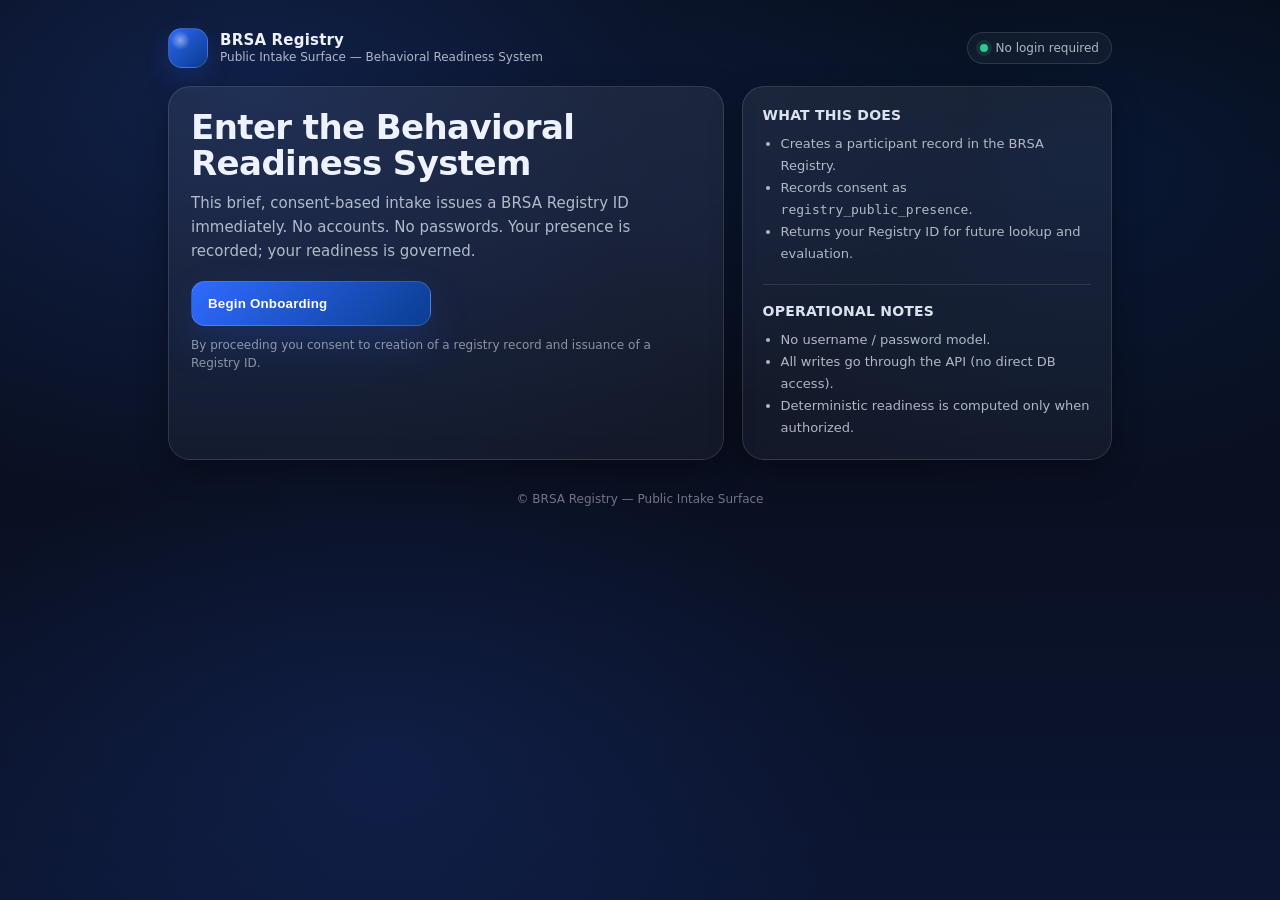
==== commit f69ef7b6: "Update index.html" ====
--- a/onboard/index.html
+++ b/onboard/index.html
@@ -1,492 +1,662 @@
-<!DOCTYPE html>
+<!doctype html>
 <html lang="en">
-  <head>
-    <meta charset="UTF-8" />
-    <meta name="viewport" content="width=device-width, initial-scale=1" />
-    <title>BRSA — Onboarding</title>
-
-    <style>
-      :root{
-        --bg: #0b0d10;
-        --panel: #0f1318;
-        --panel2:#0c1015;
-        --text: #e9eef5;
-        --muted:#aab4c0;
-        --line:#1a232e;
-        --shadow: 0 14px 40px rgba(0,0,0,.35);
-        --btn:#ffffff;
-        --btnText:#0b0d10;
-        --danger:#ff4d4d;
-        --ok:#18c37e;
-        --warn:#ffd24d;
-
-        --radius: 18px;
-      }
-
-      * { box-sizing: border-box; }
-      html, body { height: 100%; }
-      body{
-        margin: 0;
-        font-family: ui-sans-serif, system-ui, -apple-system, Segoe UI, Roboto, Helvetica, Arial, "Apple Color Emoji","Segoe UI Emoji";
-        background:
-          radial-gradient(1200px 700px at 20% 10%, rgba(255,255,255,.06), transparent 55%),
-          radial-gradient(900px 600px at 90% 20%, rgba(255,255,255,.04), transparent 60%),
-          linear-gradient(180deg, #080a0c 0%, #0b0d10 100%);
-        color: var(--text);
-      }
-
-      .wrap{
-        max-width: 820px;
-        margin: 0 auto;
-        padding: 36px 18px 60px;
-      }
-
-      .brand{
-        display:flex;
-        align-items:center;
-        gap:12px;
-        margin-bottom: 18px;
-      }
-
-      .mark{
-        width: 34px; height: 34px;
-        border-radius: 12px;
-        background: linear-gradient(145deg, rgba(255,255,255,.18), rgba(255,255,255,.06));
-        border: 1px solid rgba(255,255,255,.08);
-        box-shadow: 0 10px 30px rgba(0,0,0,.25);
-      }
-
-      .brand h1{
-        font-size: 14px;
-        letter-spacing: .14em;
-        text-transform: uppercase;
-        color: var(--muted);
-        margin: 0;
-      }
-
-      .card{
-        background: linear-gradient(180deg, rgba(255,255,255,.04), rgba(255,255,255,.02));
-        border: 1px solid rgba(255,255,255,.08);
-        border-radius: var(--radius);
-        box-shadow: var(--shadow);
-        overflow: hidden;
-      }
-
-      .cardInner{
-        padding: 26px 22px;
-      }
-
-      .title{
-        font-size: 34px;
-        line-height: 1.05;
-        margin: 0 0 10px;
-        letter-spacing: -0.02em;
-      }
-
-      .desc{
-        margin: 0 0 18px;
-        color: var(--muted);
-        font-size: 16px;
-        line-height: 1.55;
-        max-width: 64ch;
-      }
-
-      .pillRow{
-        display:flex;
-        flex-wrap: wrap;
-        gap: 10px;
-        margin: 14px 0 22px;
-      }
-      .pill{
-        font-size: 12px;
-        color: var(--muted);
-        border: 1px solid rgba(255,255,255,.10);
-        background: rgba(0,0,0,.22);
-        padding: 8px 10px;
-        border-radius: 999px;
-        display:inline-flex;
-        align-items:center;
-        gap: 8px;
-      }
-      .dot{
-        width: 8px;
-        height: 8px;
-        border-radius: 999px;
-        background: rgba(255,255,255,.35);
-      }
-
-      .actions{
-        display:flex;
-        align-items:center;
-        gap: 12px;
-        flex-wrap: wrap;
-      }
-
-      button{
-        appearance:none;
-        border: 0;
-        border-radius: 14px;
-        padding: 14px 16px;
-        font-size: 15px;
-        font-weight: 650;
-        cursor: pointer;
-        transition: transform .06s ease, opacity .12s ease;
-      }
-      button:active{ transform: translateY(1px); }
-      button[disabled]{ opacity: .55; cursor: not-allowed; }
-
-      .primary{
-        background: var(--btn);
-        color: var(--btnText);
-        min-width: 220px;
-      }
-
-      .ghost{
-        background: rgba(255,255,255,.06);
-        color: var(--text);
-        border: 1px solid rgba(255,255,255,.10);
-      }
-
-      .hint{
-        color: var(--muted);
-        font-size: 13px;
-        margin-top: 10px;
-      }
-
-      .divider{
-        height: 1px;
-        background: rgba(255,255,255,.08);
-        margin: 22px 0;
-      }
-
-      .errorBox{
-        display:none;
-        background: rgba(255,77,77,.10);
-        border: 1px solid rgba(255,77,77,.35);
-        border-radius: 14px;
-        padding: 14px 14px;
-        margin-top: 14px;
-      }
-      .errorTitle{
-        margin: 0 0 6px;
-        font-weight: 750;
-        color: #ffd1d1;
-      }
-      .errorDetails{
-        margin: 0;
-        color: #ffd1d1;
-        opacity: .9;
-        font-family: ui-monospace, SFMono-Regular, Menlo, Monaco, Consolas, "Liberation Mono", "Courier New", monospace;
-        font-size: 12px;
-        white-space: pre-wrap;
-        word-break: break-word;
-      }
-
-      .result{
-        display:none;
-        margin-top: 16px;
-        background: rgba(24,195,126,.10);
-        border: 1px solid rgba(24,195,126,.35);
-        border-radius: 14px;
-        padding: 16px;
-      }
-      .resultLabel{
-        color: #d6ffef;
-        font-weight: 750;
-        margin: 0 0 10px;
-      }
-      .idBox{
-        display:flex;
-        align-items:center;
-        gap: 10px;
-        flex-wrap: wrap;
-      }
-      .idValue{
-        flex: 1;
-        min-width: 240px;
-        padding: 14px 14px;
-        border-radius: 12px;
-        background: rgba(0,0,0,.22);
-        border: 1px solid rgba(255,255,255,.10);
-        font-family: ui-monospace, SFMono-Regular, Menlo, Monaco, Consolas, "Liberation Mono", "Courier New", monospace;
-        font-size: 16px;
-        letter-spacing: .02em;
-      }
-      .copied{
-        display:none;
-        font-size: 12px;
-        color: #d6ffef;
-        opacity: .9;
-        margin-left: 6px;
-      }
-
-      .foot{
-        margin-top: 10px;
-        color: var(--muted);
-        font-size: 13px;
-        line-height: 1.45;
-      }
-
-      .debug{
-        display:none;
-        margin-top: 18px;
-        border-radius: 14px;
-        border: 1px solid rgba(255,255,255,.10);
-        background: rgba(0,0,0,.24);
-        overflow:hidden;
-      }
-      .debugHead{
-        padding: 12px 14px;
-        border-bottom: 1px solid rgba(255,255,255,.08);
-        display:flex;
-        align-items:center;
-        justify-content: space-between;
-        gap: 10px;
-      }
-      .debugHead strong{
-        font-size: 12px;
-        letter-spacing: .14em;
-        text-transform: uppercase;
-        color: var(--muted);
-      }
-      .debugBody{
-        padding: 12px 14px;
-        margin: 0;
-        white-space: pre-wrap;
-        word-break: break-word;
-        font-family: ui-monospace, SFMono-Regular, Menlo, Monaco, Consolas, "Liberation Mono", "Courier New", monospace;
-        font-size: 12px;
-        color: #dfe7f1;
-      }
-
-      .small{
-        font-size: 12px;
-        color: var(--muted);
-      }
-
-      @media (max-width: 520px){
-        .title{ font-size: 30px; }
-        .primary{ min-width: 100%; }
-      }
-    </style>
-  </head>
-
-  <body>
-    <div class="wrap">
+<head>
+  <meta charset="utf-8" />
+  <meta name="viewport" content="width=device-width, initial-scale=1" />
+  <title>BRSA Registry — Public Intake</title>
+
+  <style>
+    :root{
+      /* Executive Luxury Deep Blue */
+      --bg0: #070b14;
+      --bg1: #0a1022;
+      --bg2: #0c1633;
+
+      --panel: rgba(255,255,255,.06);
+      --panel2: rgba(255,255,255,.08);
+      --border: rgba(255,255,255,.12);
+
+      --text: #eef2ff;
+      --muted: rgba(238,242,255,.72);
+      --faint: rgba(238,242,255,.55);
+
+      /* BRSA signature blues */
+      --blue: #2f6bff;
+      --blue2: #0b3d91;
+      --blueSoft: rgba(47,107,255,.15);
+
+      /* Accent (luxury “ink”) */
+      --ink: #0b122a;
+
+      --danger: #ff5a6a;
+      --ok: #32d296;
+
+      --radius: 18px;
+      --radius2: 22px;
+
+      --shadow: 0 22px 70px rgba(0,0,0,.55);
+      --shadow2: 0 10px 30px rgba(0,0,0,.35);
+    }
+
+    *{ box-sizing: border-box; }
+    html, body{ height: 100%; }
+
+    body{
+      margin: 0;
+      font-family: ui-sans-serif, system-ui, -apple-system, Segoe UI, Roboto, Helvetica, Arial;
+      color: var(--text);
+      background:
+        radial-gradient(1200px 700px at 20% 10%, rgba(47,107,255,.22), transparent 60%),
+        radial-gradient(900px 600px at 85% 18%, rgba(11,61,145,.22), transparent 55%),
+        radial-gradient(900px 600px at 30% 85%, rgba(47,107,255,.12), transparent 55%),
+        linear-gradient(180deg, var(--bg0) 0%, var(--bg1) 55%, var(--bg2) 100%);
+    }
+
+    a{ color: inherit; }
+
+    .wrap{
+      max-width: 980px;
+      margin: 0 auto;
+      padding: 28px 18px 40px;
+    }
+
+    .topbar{
+      display:flex;
+      align-items:center;
+      justify-content:space-between;
+      gap: 12px;
+      margin-bottom: 18px;
+    }
+
+    .brand{
+      display:flex;
+      align-items:center;
+      gap: 12px;
+      min-width: 0;
+    }
+
+    .mark{
+      width: 40px;
+      height: 40px;
+      border-radius: 14px;
+      background:
+        radial-gradient(16px 16px at 30% 30%, rgba(255,255,255,.45), transparent 60%),
+        linear-gradient(135deg, rgba(47,107,255,.95), rgba(11,61,145,.95));
+      box-shadow: 0 10px 26px rgba(47,107,255,.18);
+      border: 1px solid rgba(255,255,255,.14);
+    }
+
+    .brandText{
+      display:flex;
+      flex-direction:column;
+      line-height: 1.1;
+      min-width: 0;
+    }
+
+    .brandText .name{
+      font-weight: 800;
+      letter-spacing: .2px;
+      font-size: 15px;
+      white-space: nowrap;
+      overflow:hidden;
+      text-overflow: ellipsis;
+    }
+
+    .brandText .sub{
+      font-size: 12px;
+      color: var(--muted);
+      margin-top: 2px;
+      white-space: nowrap;
+      overflow:hidden;
+      text-overflow: ellipsis;
+    }
+
+    .pill{
+      display:inline-flex;
+      align-items:center;
+      gap: 8px;
+      padding: 8px 12px;
+      border-radius: 999px;
+      border: 1px solid var(--border);
+      background: rgba(255,255,255,.04);
+      color: var(--muted);
+      font-size: 12px;
+      user-select: none;
+    }
+    .dot{
+      width: 8px; height: 8px;
+      border-radius: 999px;
+      background: rgba(50,210,150,.95);
+      box-shadow: 0 0 0 4px rgba(50,210,150,.12);
+    }
+
+    .hero{
+      display:grid;
+      grid-template-columns: 1.2fr .8fr;
+      gap: 18px;
+      margin-top: 12px;
+    }
+
+    @media (max-width: 860px){
+      .hero{ grid-template-columns: 1fr; }
+    }
+
+    .card{
+      background: linear-gradient(180deg, rgba(255,255,255,.07), rgba(255,255,255,.04));
+      border: 1px solid var(--border);
+      border-radius: var(--radius2);
+      box-shadow: var(--shadow2);
+      overflow: hidden;
+    }
+
+    .cardInner{
+      padding: 22px;
+    }
+
+    .title{
+      font-size: 34px;
+      line-height: 1.06;
+      font-weight: 900;
+      letter-spacing: -0.6px;
+      margin: 0 0 10px;
+    }
+
+    .lead{
+      margin: 0;
+      color: var(--muted);
+      font-size: 15px;
+      line-height: 1.6;
+      max-width: 58ch;
+    }
+
+    .divider{
+      height: 1px;
+      background: rgba(255,255,255,.10);
+      margin: 18px 0;
+    }
+
+    .actions{
+      display:flex;
+      gap: 12px;
+      flex-wrap: wrap;
+      align-items: center;
+      margin-top: 18px;
+    }
+
+    button{
+      appearance: none;
+      border: none;
+      cursor: pointer;
+      border-radius: 14px;
+      padding: 14px 16px;
+      font-weight: 800;
+      letter-spacing: .2px;
+      transition: transform .08s ease, opacity .12s ease, box-shadow .12s ease;
+      user-select: none;
+    }
+
+    button:active{ transform: translateY(1px); }
+
+    .primary{
+      background: linear-gradient(135deg, rgba(47,107,255,1), rgba(11,61,145,1));
+      color: white;
+      min-width: 240px;
+      box-shadow: 0 18px 40px rgba(47,107,255,.18);
+      border: 1px solid rgba(255,255,255,.14);
+    }
+    .primary:hover{ opacity: .95; }
+
+    .ghost{
+      background: rgba(255,255,255,.05);
+      color: var(--text);
+      border: 1px solid var(--border);
+    }
+    .ghost:hover{ opacity: .95; }
+
+    .note{
+      margin-top: 10px;
+      font-size: 12px;
+      color: var(--faint);
+      line-height: 1.5;
+    }
+
+    .sideCard .cardInner{
+      padding: 20px;
+    }
+
+    .sideTitle{
+      font-weight: 900;
+      letter-spacing: .2px;
+      margin: 0 0 10px;
+      font-size: 14px;
+      color: rgba(238,242,255,.92);
+      text-transform: uppercase;
+    }
+
+    .bullets{
+      margin: 0;
+      padding-left: 18px;
+      color: var(--muted);
+      line-height: 1.7;
+      font-size: 13px;
+    }
+
+    /* Result */
+    .result{
+      display:none;
+      margin-top: 18px;
+      border-radius: var(--radius2);
+      border: 1px solid rgba(47,107,255,.35);
+      background:
+        radial-gradient(700px 220px at 20% 0%, rgba(47,107,255,.22), transparent 55%),
+        linear-gradient(180deg, rgba(47,107,255,.10), rgba(255,255,255,.04));
+      box-shadow: var(--shadow);
+      overflow: hidden;
+    }
+
+    .resultInner{
+      padding: 18px;
+    }
+
+    .resultLabel{
+      font-weight: 900;
+      margin: 0 0 10px;
+      font-size: 18px;
+      letter-spacing: .1px;
+    }
+
+    .idBox{
+      display:flex;
+      gap: 10px;
+      flex-wrap: wrap;
+      align-items: center;
+      background: rgba(0,0,0,.18);
+      border: 1px solid rgba(255,255,255,.14);
+      border-radius: 16px;
+      padding: 12px;
+    }
+
+    .idValue{
+      flex: 1;
+      min-width: 220px;
+      font-family: ui-monospace, SFMono-Regular, Menlo, Monaco, Consolas, "Liberation Mono", monospace;
+      font-size: 20px;
+      letter-spacing: 1px;
+      background: rgba(255,255,255,.06);
+      border: 1px solid rgba(255,255,255,.12);
+      padding: 14px 14px;
+      border-radius: 14px;
+    }
+
+    .copyBtn{
+      background: rgba(255,255,255,.08);
+      border: 1px solid rgba(255,255,255,.14);
+      color: var(--text);
+      min-width: 140px;
+      padding: 14px 16px;
+      border-radius: 14px;
+      font-weight: 900;
+    }
+
+    .copyStatus{
+      display:none;
+      margin-left: 10px;
+      padding: 6px 10px;
+      border-radius: 999px;
+      background: rgba(50,210,150,.14);
+      border: 1px solid rgba(50,210,150,.30);
+      color: rgba(238,242,255,.92);
+      font-size: 12px;
+      font-weight: 800;
+    }
+
+    .resultHint{
+      margin: 12px 0 0;
+      color: var(--muted);
+      font-size: 13px;
+      line-height: 1.6;
+    }
+
+    /* Error */
+    .error{
+      display:none;
+      margin-top: 16px;
+      border-radius: var(--radius2);
+      border: 1px solid rgba(255,90,106,.35);
+      background: linear-gradient(180deg, rgba(255,90,106,.12), rgba(255,255,255,.03));
+      overflow: hidden;
+    }
+
+    .errorInner{ padding: 16px; }
+    .errorTitle{
+      margin: 0 0 6px;
+      font-weight: 900;
+      font-size: 16px;
+    }
+    .errorMsg{
+      margin: 0;
+      color: rgba(238,242,255,.86);
+      font-size: 13px;
+      line-height: 1.55;
+    }
+    .errorDetails{
+      margin-top: 10px;
+      padding: 12px;
+      border-radius: 14px;
+      background: rgba(0,0,0,.18);
+      border: 1px solid rgba(255,255,255,.10);
+      font-family: ui-monospace, SFMono-Regular, Menlo, Monaco, Consolas, monospace;
+      font-size: 12px;
+      color: rgba(238,242,255,.82);
+      white-space: pre-wrap;
+      overflow-wrap: anywhere;
+    }
+
+    /* Debug */
+    .debug{
+      display:none;
+      margin-top: 16px;
+      border-radius: var(--radius2);
+      border: 1px solid rgba(255,255,255,.12);
+      background: rgba(0,0,0,.18);
+      overflow: hidden;
+    }
+    .debugHead{
+      display:flex;
+      justify-content:space-between;
+      gap: 10px;
+      padding: 12px 14px;
+      border-bottom: 1px solid rgba(255,255,255,.10);
+      align-items:center;
+    }
+    .debugHead .label{
+      font-weight: 900;
+      letter-spacing: .18em;
+      font-size: 12px;
+      opacity: .92;
+    }
+    .debugHead .hint{
+      color: var(--muted);
+      font-size: 12px;
+      white-space: nowrap;
+    }
+    .debug pre{
+      margin: 0;
+      padding: 14px;
+      font-family: ui-monospace, SFMono-Regular, Menlo, Monaco, Consolas, monospace;
+      font-size: 12px;
+      color: rgba(238,242,255,.86);
+      overflow:auto;
+      white-space: pre-wrap;
+      overflow-wrap: anywhere;
+    }
+
+    footer{
+      margin-top: 22px;
+      color: rgba(238,242,255,.45);
+      font-size: 12px;
+      text-align: center;
+      padding: 10px 0 0;
+    }
+  </style>
+</head>
+
+<body>
+  <div class="wrap">
+    <div class="topbar">
       <div class="brand">
         <div class="mark" aria-hidden="true"></div>
-        <h1>Behavioral Readiness Standards Authority</h1>
+        <div class="brandText">
+          <div class="name">BRSA Registry</div>
+          <div class="sub">Public Intake Surface — Behavioral Readiness System</div>
+        </div>
       </div>
-
+      <div class="pill" title="No accounts, no passwords">
+        <span class="dot"></span>
+        No login required
+      </div>
+    </div>
+
+    <div class="hero">
       <div class="card">
         <div class="cardInner">
-          <h2 class="title">Enter the Behavioral Readiness System</h2>
-          <p class="desc">
+          <h1 class="title">Enter the Behavioral Readiness System</h1>
+          <p class="lead">
             This brief, consent-based intake issues a BRSA Registry ID immediately.
             No accounts. No passwords. Your presence is recorded; your readiness is governed.
           </p>
-
-          <div class="pillRow">
-            <span class="pill"><span class="dot"></span> Consent-based</span>
-            <span class="pill"><span class="dot"></span> Registry ID issued instantly</span>
-            <span class="pill"><span class="dot"></span> No login required</span>
-          </div>
 
           <div class="actions">
             <button id="beginBtn" class="primary">Begin Onboarding</button>
             <button id="resetBtn" class="ghost" style="display:none;">Start Over</button>
           </div>
-          <div class="hint" id="hint">Tap once. If you’re on spotty signal, give it a second.</div>
-
-          <div id="error" class="errorBox">
-            <p class="errorTitle">Onboarding error</p>
-            <p id="errorDetails" class="errorDetails"></p>
+
+          <div class="note">
+            By proceeding you consent to creation of a registry record and issuance of a Registry ID.
           </div>
 
-          <div id="result" class="result">
-            <p class="resultLabel">Your BRSA Registry ID</p>
-            <div class="idBox">
-              <div id="registryId" class="idValue">—</div>
-              <button id="copyBtn" class="ghost">Copy ID</button>
-              <span id="copyStatus" class="copied">Copied</span>
-            </div>
-            <div class="foot">
-              Save this ID. It is your presence in the BRSA Registry.
+          <div id="error" class="error" role="alert">
+            <div class="errorInner">
+              <div class="errorTitle">Onboarding error</div>
+              <p class="errorMsg" id="errorMsg"></p>
+              <div class="errorDetails" id="errorDetails"></div>
             </div>
           </div>
 
+          <div id="result" class="result">
+            <div class="resultInner">
+              <div class="resultLabel">Your BRSA Registry ID</div>
+              <div class="idBox">
+                <div id="registryId" class="idValue" aria-live="polite"></div>
+                <button id="copyBtn" class="copyBtn">Copy ID</button>
+                <span id="copyStatus" class="copyStatus">Copied</span>
+              </div>
+              <p class="resultHint">
+                Save this ID. It is your presence in the BRSA Registry.
+              </p>
+            </div>
+          </div>
+
           <div id="debug" class="debug">
             <div class="debugHead">
-              <strong>Debug</strong>
-              <span class="small">Shown only with <code>?debug=1</code></span>
+              <div class="label">DEBUG</div>
+              <div class="hint">Shown only with <code>?debug=1</code></div>
             </div>
-            <pre id="debugOut" class="debugBody"></pre>
+            <pre id="debugOut"></pre>
           </div>
         </div>
       </div>
 
-      <div style="margin-top:14px; color: var(--muted); font-size:12px; line-height:1.5;">
-        © BRSA Registry — Public Intake Surface
+      <div class="card sideCard">
+        <div class="cardInner">
+          <div class="sideTitle">What This Does</div>
+          <ul class="bullets">
+            <li>Creates a participant record in the BRSA Registry.</li>
+            <li>Records consent as <code>registry_public_presence</code>.</li>
+            <li>Returns your Registry ID for future lookup and evaluation.</li>
+          </ul>
+
+          <div class="divider"></div>
+
+          <div class="sideTitle">Operational Notes</div>
+          <ul class="bullets">
+            <li>No username / password model.</li>
+            <li>All writes go through the API (no direct DB access).</li>
+            <li>Deterministic readiness is computed only when authorized.</li>
+          </ul>
+        </div>
       </div>
     </div>
 
-    <script>
-      (function () {
-        // Live API base
-        const API_BASE = "https://legacyline-core-production.up.railway.app";
-
-        const btn = document.getElementById("beginBtn");
-        const resetBtn = document.getElementById("resetBtn");
-        const hint = document.getElementById("hint");
-
-        const result = document.getElementById("result");
-        const registryIdEl = document.getElementById("registryId");
-
-        const errBox = document.getElementById("error");
-        const errDetails = document.getElementById("errorDetails");
-
-        const dbg = document.getElementById("debug");
-        const dbgOut = document.getElementById("debugOut");
-
-        const copyBtn = document.getElementById("copyBtn");
-        const copyStatus = document.getElementById("copyStatus");
-
-        const url = new URL(window.location.href);
-        const debugOn = url.searchParams.get("debug") === "1";
-        if (debugOn) dbg.style.display = "block";
-
-        function setDebug(obj) {
-          if (!debugOn) return;
-          try { dbgOut.textContent = JSON.stringify(obj, null, 2); }
-          catch { dbgOut.textContent = String(obj); }
+    <footer>© BRSA Registry — Public Intake Surface</footer>
+  </div>
+
+  <script>
+  (function () {
+    const API_BASE = "https://legacyline-core-production.up.railway.app";
+
+    const btn = document.getElementById("beginBtn");
+    const resetBtn = document.getElementById("resetBtn");
+
+    const result = document.getElementById("result");
+    const registryIdEl = document.getElementById("registryId");
+
+    const errBox = document.getElementById("error");
+    const errMsg = document.getElementById("errorMsg");
+    const errDetails = document.getElementById("errorDetails");
+
+    const dbg = document.getElementById("debug");
+    const dbgOut = document.getElementById("debugOut");
+    const debugOn = new URLSearchParams(window.location.search).get("debug") === "1";
+
+    const copyBtn = document.getElementById("copyBtn");
+    const copyStatus = document.getElementById("copyStatus");
+
+    function showError(message, details) {
+      errBox.style.display = "block";
+      errMsg.textContent = message || "Unknown error.";
+      errDetails.textContent = details ? String(details) : "";
+    }
+
+    function clearError() {
+      errBox.style.display = "none";
+      errMsg.textContent = "";
+      errDetails.textContent = "";
+    }
+
+    function setDebug(obj) {
+      if (!debugOn) return;
+      dbg.style.display = "block";
+      try { dbgOut.textContent = JSON.stringify(obj, null, 2); }
+      catch { dbgOut.textContent = String(obj); }
+    }
+
+    async function safeJson(res) {
+      const text = await res.text();
+      try { return { json: JSON.parse(text), text }; }
+      catch { return { json: null, text }; }
+    }
+
+    function setBusy(on) {
+      btn.disabled = on;
+      btn.textContent = on ? "Processing..." : "Begin Onboarding";
+    }
+
+    function showResult(registryId) {
+      registryIdEl.textContent = registryId;
+      result.style.display = "block";
+      btn.style.display = "none";
+      resetBtn.style.display = "inline-flex";
+    }
+
+    function resetUI() {
+      clearError();
+      result.style.display = "none";
+      btn.style.display = "inline-flex";
+      resetBtn.style.display = "none";
+      setBusy(false);
+      if (debugOn) {
+        dbg.style.display = "none";
+        dbgOut.textContent = "";
+      }
+      copyStatus.style.display = "none";
+      registryIdEl.textContent = "";
+    }
+
+    async function beginOnboarding() {
+      resetUI();
+      setBusy(true);
+
+      try {
+        // Step 1 — Create Participant
+        const createRes = await fetch(`${API_BASE}/participants`, {
+          method: "POST",
+          headers: { "Content-Type": "application/json" },
+          body: "{}"
+        });
+
+        const created = await safeJson(createRes);
+        if (!createRes.ok || !created.json) {
+          throw new Error(`Create failed (${createRes.status}). Body: ${created.text}`);
         }
 
-        function showError(details) {
-          errBox.style.display = "block";
-          errDetails.textContent = String(details || "Unknown error");
+        const participantId = created.json.participant_id || created.json.id;
+        const registryId = created.json.registry_id;
+
+        if (!participantId || !registryId) {
+          throw new Error(`Create response missing participant_id or registry_id. Body: ${created.text}`);
         }
 
-        function clearError() {
-          errBox.style.display = "none";
-          errDetails.textContent = "";
+        // Step 2 — Record Consent
+        // Backend accepts both:
+        // - { consent_type: "registry_public_presence" }
+        // - { scope: ["registry_public_presence"], status: "granted" }
+        const consentRes = await fetch(`${API_BASE}/participants/${encodeURIComponent(participantId)}/consents`, {
+          method: "POST",
+          headers: { "Content-Type": "application/json" },
+          body: JSON.stringify({
+            consent_type: "registry_public_presence"
+          })
+        });
+
+        const consented = await safeJson(consentRes);
+        if (!consentRes.ok) {
+          throw new Error(`Consent failed (${consentRes.status}). Body: ${consented.text}`);
         }
 
-        function setLoading(isLoading) {
-          btn.disabled = isLoading;
-          btn.textContent = isLoading ? "Processing..." : "Begin Onboarding";
-          hint.textContent = isLoading
-            ? "Issuing registry ID and recording consent…"
-            : "Tap once. If you’re on spotty signal, give it a second.";
-        }
-
-        async function safeText(res) {
-          const text = await res.text();
-          try { return { json: JSON.parse(text), text }; }
-          catch { return { json: null, text }; }
-        }
-
-        async function beginOnboarding() {
-          clearError();
-          setLoading(true);
-
-          try {
-            // Step 1 — Create participant
-            const createRes = await fetch(`${API_BASE}/participants`, {
-              method: "POST",
-              headers: { "Content-Type": "application/json" },
-              body: "{}"
-            });
-
-            const created = await safeText(createRes);
-            if (!createRes.ok || !created.json) {
-              throw new Error(`Create failed (${createRes.status}). Body: ${created.text}`);
-            }
-
-            const participantId = created.json.participant_id || created.json.id;
-            const registryId = created.json.registry_id;
-
-            if (!participantId || !registryId) {
-              throw new Error(`Create missing participant_id or registry_id. Body: ${created.text}`);
-            }
-
-            // Step 2 — Record consent
-            // Backend accepts BRSA shape (consent_type/version) OR legacy (status/scope).
-            const consentRes = await fetch(`${API_BASE}/participants/${encodeURIComponent(participantId)}/consents`, {
-              method: "POST",
-              headers: { "Content-Type": "application/json" },
-              body: JSON.stringify({
-                consent_type: "registry_public_presence",
-                version: "v1.0"
-              })
-            });
-
-            const consented = await safeText(consentRes);
-            if (!consentRes.ok) {
-              throw new Error(`Consent failed (${consentRes.status}). Body: ${consented.text}`);
-            }
-
-            // Success UI
-            registryIdEl.textContent = registryId;
-            result.style.display = "block";
-            resetBtn.style.display = "inline-flex";
-            btn.style.display = "none";
-            hint.textContent = "Registry issued. Copy and save your ID.";
-
-            setDebug({
-              api_base: API_BASE,
-              create_status: createRes.status,
-              create_body: created.json,
-              consent_status: consentRes.status,
-              consent_body: consented.json || consented.text
-            });
-
-          } catch (e) {
-            setLoading(false);
-            showError(e && e.message ? e.message : e);
-            setDebug({ api_base: API_BASE, error: (e && e.message) ? e.message : String(e) });
-          }
-        }
-
-        async function copyId() {
-          const text = (registryIdEl.textContent || "").trim();
-          if (!text) return;
-
-          try {
-            await navigator.clipboard.writeText(text);
-          } catch {
-            // Fallback for older mobile browsers
-            const ta = document.createElement("textarea");
-            ta.value = text;
-            document.body.appendChild(ta);
-            ta.select();
-            document.execCommand("copy");
-            document.body.removeChild(ta);
-          }
-
-          copyStatus.style.display = "inline-flex";
-          copyStatus.textContent = "Copied";
-          setTimeout(() => { copyStatus.style.display = "none"; }, 1400);
-        }
-
-        function reset() {
-          clearError();
-          result.style.display = "none";
-          btn.style.display = "inline-flex";
-          resetBtn.style.display = "none";
-          registryIdEl.textContent = "—";
-          setLoading(false);
-          hint.textContent = "Tap once. If you’re on spotty signal, give it a second.";
-        }
-
-        btn.addEventListener("click", beginOnboarding);
-        copyBtn.addEventListener("click", copyId);
-        resetBtn.addEventListener("click", reset);
-
-        // small quality-of-life: if user refreshes after success, keep it clean
-        window.addEventListener("pageshow", () => {
-          // do nothing — just prevents weird cached button states in some mobile browsers
+        // Step 3 — Display Registry ID
+        showResult(registryId);
+
+        // Debug output
+        setDebug({
+          api_base: API_BASE,
+          create_status: createRes.status,
+          create_body: created.json,
+          consent_status: consentRes.status,
+          consent_body: consented.json || consented.text
         });
-      })();
-    </script>
-  </body>
+
+      } catch (e) {
+        showError(
+          "Tap failed. This is usually CORS, a route mismatch, or the consent endpoint returning non-200.",
+          e && e.message ? e.message : e
+        );
+        setBusy(false);
+        setDebug({ api_base: API_BASE, error: (e && e.message) ? e.message : String(e) });
+      }
+    }
+
+    async function copyId() {
+      const text = registryIdEl.textContent || "";
+      if (!text) return;
+
+      try {
+        await navigator.clipboard.writeText(text);
+      } catch {
+        // mobile fallback
+        const ta = document.createElement("textarea");
+        ta.value = text;
+        document.body.appendChild(ta);
+        ta.select();
+        document.execCommand("copy");
+        document.body.removeChild(ta);
+      }
+
+      copyStatus.style.display = "inline-flex";
+      copyStatus.textContent = "Copied";
+      setTimeout(() => { copyStatus.style.display = "none"; }, 1400);
+    }
+
+    btn.addEventListener("click", beginOnboarding);
+    resetBtn.addEventListener("click", resetUI);
+    copyBtn.addEventListener("click", copyId);
+
+    // If user navigates back/forward, keep UI sane
+    window.addEventListener("pageshow", () => {
+      if (!registryIdEl.textContent) resetUI();
+    });
+
+  })();
+  </script>
+</body>
 </html>
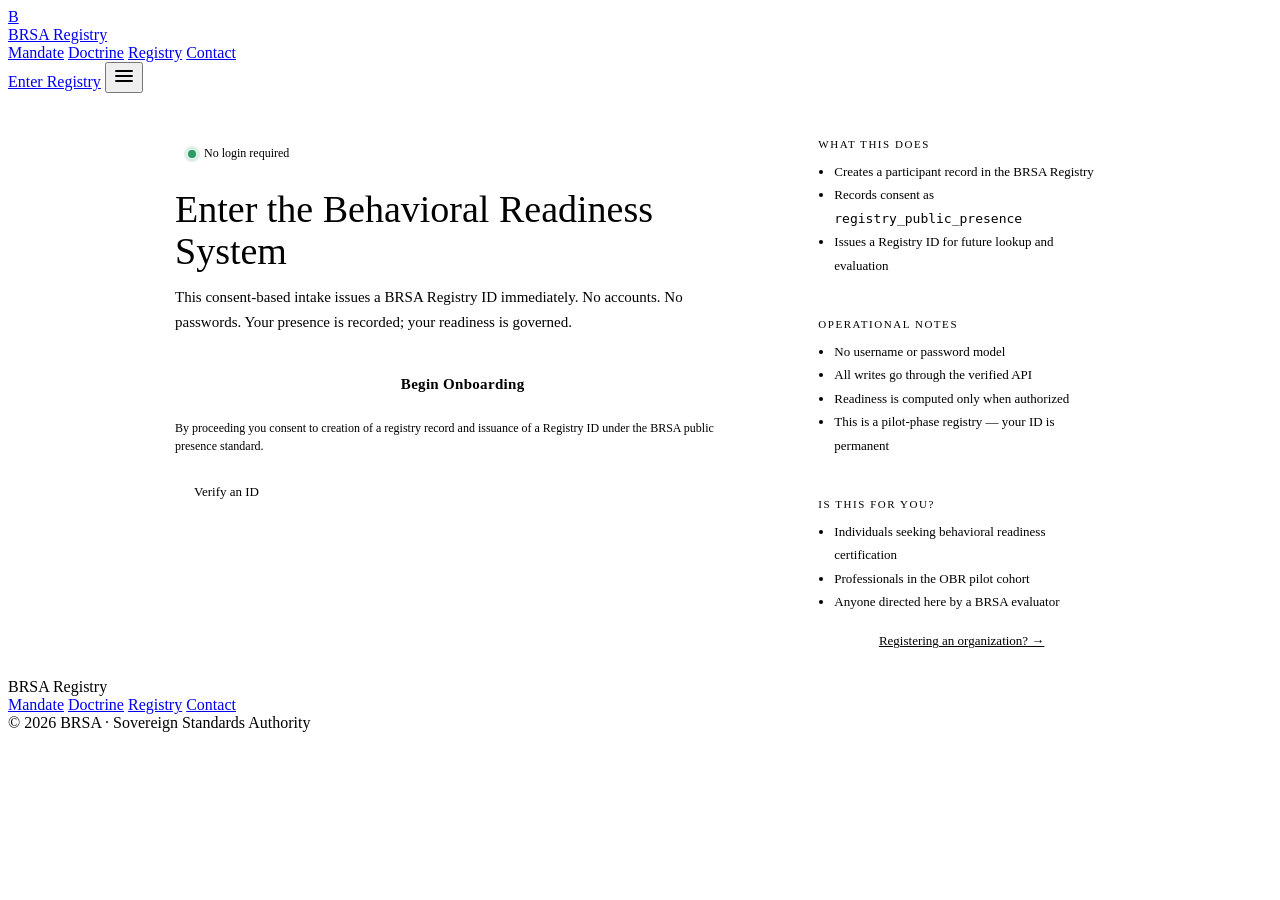
==== commit ffea062a: "Update index.html" ====
--- a/onboard/index.html
+++ b/onboard/index.html
@@ -3,659 +3,295 @@
 <head>
   <meta charset="utf-8" />
   <meta name="viewport" content="width=device-width, initial-scale=1" />
-  <title>BRSA Registry — Public Intake</title>
-
+  <title>BRSA Registry — Individual Intake</title>
+  <link rel="preconnect" href="https://fonts.googleapis.com" />
+  <link rel="preconnect" href="https://fonts.gstatic.com" crossorigin />
+  <link href="https://fonts.googleapis.com/css2?family=DM+Serif+Display:ital@0;1&family=DM+Sans:wght@300;400;500;600&family=DM+Mono:wght@400;500&display=swap" rel="stylesheet" />
+  <link rel="stylesheet" href="assets/styles.css" />
   <style>
-    :root{
-      /* Executive Luxury Deep Blue */
-      --bg0: #070b14;
-      --bg1: #0a1022;
-      --bg2: #0c1633;
-
-      --panel: rgba(255,255,255,.06);
-      --panel2: rgba(255,255,255,.08);
-      --border: rgba(255,255,255,.12);
-
-      --text: #eef2ff;
-      --muted: rgba(238,242,255,.72);
-      --faint: rgba(238,242,255,.55);
-
-      /* BRSA signature blues */
-      --blue: #2f6bff;
-      --blue2: #0b3d91;
-      --blueSoft: rgba(47,107,255,.15);
-
-      /* Accent (luxury “ink”) */
-      --ink: #0b122a;
-
-      --danger: #ff5a6a;
-      --ok: #32d296;
-
-      --radius: 18px;
-      --radius2: 22px;
-
-      --shadow: 0 22px 70px rgba(0,0,0,.55);
-      --shadow2: 0 10px 30px rgba(0,0,0,.35);
-    }
-
-    *{ box-sizing: border-box; }
-    html, body{ height: 100%; }
-
-    body{
-      margin: 0;
-      font-family: ui-sans-serif, system-ui, -apple-system, Segoe UI, Roboto, Helvetica, Arial;
-      color: var(--text);
-      background:
-        radial-gradient(1200px 700px at 20% 10%, rgba(47,107,255,.22), transparent 60%),
-        radial-gradient(900px 600px at 85% 18%, rgba(11,61,145,.22), transparent 55%),
-        radial-gradient(900px 600px at 30% 85%, rgba(47,107,255,.12), transparent 55%),
-        linear-gradient(180deg, var(--bg0) 0%, var(--bg1) 55%, var(--bg2) 100%);
-    }
-
-    a{ color: inherit; }
-
-    .wrap{
-      max-width: 980px;
-      margin: 0 auto;
-      padding: 28px 18px 40px;
-    }
-
-    .topbar{
-      display:flex;
-      align-items:center;
-      justify-content:space-between;
-      gap: 12px;
-      margin-bottom: 18px;
-    }
-
-    .brand{
-      display:flex;
-      align-items:center;
-      gap: 12px;
-      min-width: 0;
-    }
-
-    .mark{
-      width: 40px;
-      height: 40px;
-      border-radius: 14px;
-      background:
-        radial-gradient(16px 16px at 30% 30%, rgba(255,255,255,.45), transparent 60%),
-        linear-gradient(135deg, rgba(47,107,255,.95), rgba(11,61,145,.95));
-      box-shadow: 0 10px 26px rgba(47,107,255,.18);
-      border: 1px solid rgba(255,255,255,.14);
-    }
-
-    .brandText{
-      display:flex;
-      flex-direction:column;
-      line-height: 1.1;
-      min-width: 0;
-    }
-
-    .brandText .name{
-      font-weight: 800;
-      letter-spacing: .2px;
-      font-size: 15px;
-      white-space: nowrap;
-      overflow:hidden;
-      text-overflow: ellipsis;
-    }
-
-    .brandText .sub{
-      font-size: 12px;
-      color: var(--muted);
-      margin-top: 2px;
-      white-space: nowrap;
-      overflow:hidden;
-      text-overflow: ellipsis;
-    }
-
-    .pill{
-      display:inline-flex;
-      align-items:center;
-      gap: 8px;
-      padding: 8px 12px;
-      border-radius: 999px;
-      border: 1px solid var(--border);
+    .intake-wrap { max-width: 980px; margin: 0 auto; padding: 80px var(--pad) 60px; }
+    .intake-grid {
+      display: grid; grid-template-columns: 1.3fr .7fr; gap: 18px; margin-top: 16px;
+    }
+    @media(max-width:820px){ .intake-grid{ grid-template-columns:1fr; } }
+
+    .card {
+      background: rgba(255,255,255,.05);
+      border: 1px solid rgba(255,255,255,.10);
+      border-radius: 20px; overflow: hidden;
+    }
+    .card-inner { padding: 28px 24px; }
+
+    .status-badge {
+      display: inline-flex; align-items: center; gap: 8px;
+      padding: 7px 12px; border-radius: 999px;
+      border: 1px solid rgba(255,255,255,.12);
       background: rgba(255,255,255,.04);
-      color: var(--muted);
-      font-size: 12px;
-      user-select: none;
-    }
-    .dot{
-      width: 8px; height: 8px;
-      border-radius: 999px;
-      background: rgba(50,210,150,.95);
-      box-shadow: 0 0 0 4px rgba(50,210,150,.12);
-    }
-
-    .hero{
-      display:grid;
-      grid-template-columns: 1.2fr .8fr;
-      gap: 18px;
-      margin-top: 12px;
-    }
-
-    @media (max-width: 860px){
-      .hero{ grid-template-columns: 1fr; }
-    }
-
-    .card{
-      background: linear-gradient(180deg, rgba(255,255,255,.07), rgba(255,255,255,.04));
-      border: 1px solid var(--border);
-      border-radius: var(--radius2);
-      box-shadow: var(--shadow2);
-      overflow: hidden;
-    }
-
-    .cardInner{
-      padding: 22px;
-    }
-
-    .title{
-      font-size: 34px;
-      line-height: 1.06;
-      font-weight: 900;
-      letter-spacing: -0.6px;
-      margin: 0 0 10px;
-    }
-
-    .lead{
-      margin: 0;
-      color: var(--muted);
-      font-size: 15px;
-      line-height: 1.6;
-      max-width: 58ch;
-    }
-
-    .divider{
-      height: 1px;
-      background: rgba(255,255,255,.10);
-      margin: 18px 0;
-    }
-
-    .actions{
-      display:flex;
-      gap: 12px;
-      flex-wrap: wrap;
-      align-items: center;
-      margin-top: 18px;
-    }
-
-    button{
-      appearance: none;
-      border: none;
-      cursor: pointer;
-      border-radius: 14px;
-      padding: 14px 16px;
-      font-weight: 800;
-      letter-spacing: .2px;
-      transition: transform .08s ease, opacity .12s ease, box-shadow .12s ease;
-      user-select: none;
-    }
-
-    button:active{ transform: translateY(1px); }
-
-    .primary{
-      background: linear-gradient(135deg, rgba(47,107,255,1), rgba(11,61,145,1));
-      color: white;
-      min-width: 240px;
-      box-shadow: 0 18px 40px rgba(47,107,255,.18);
-      border: 1px solid rgba(255,255,255,.14);
-    }
-    .primary:hover{ opacity: .95; }
-
-    .ghost{
-      background: rgba(255,255,255,.05);
-      color: var(--text);
-      border: 1px solid var(--border);
-    }
-    .ghost:hover{ opacity: .95; }
-
-    .note{
-      margin-top: 10px;
-      font-size: 12px;
-      color: var(--faint);
-      line-height: 1.5;
-    }
-
-    .sideCard .cardInner{
-      padding: 20px;
-    }
-
-    .sideTitle{
-      font-weight: 900;
-      letter-spacing: .2px;
-      margin: 0 0 10px;
-      font-size: 14px;
-      color: rgba(238,242,255,.92);
-      text-transform: uppercase;
-    }
-
-    .bullets{
-      margin: 0;
-      padding-left: 18px;
-      color: var(--muted);
-      line-height: 1.7;
-      font-size: 13px;
-    }
-
-    /* Result */
-    .result{
-      display:none;
-      margin-top: 18px;
-      border-radius: var(--radius2);
-      border: 1px solid rgba(47,107,255,.35);
-      background:
-        radial-gradient(700px 220px at 20% 0%, rgba(47,107,255,.22), transparent 55%),
-        linear-gradient(180deg, rgba(47,107,255,.10), rgba(255,255,255,.04));
-      box-shadow: var(--shadow);
-      overflow: hidden;
-    }
-
-    .resultInner{
-      padding: 18px;
-    }
-
-    .resultLabel{
-      font-weight: 900;
-      margin: 0 0 10px;
-      font-size: 18px;
-      letter-spacing: .1px;
-    }
-
-    .idBox{
-      display:flex;
-      gap: 10px;
-      flex-wrap: wrap;
-      align-items: center;
-      background: rgba(0,0,0,.18);
-      border: 1px solid rgba(255,255,255,.14);
-      border-radius: 16px;
-      padding: 12px;
-    }
-
-    .idValue{
-      flex: 1;
-      min-width: 220px;
-      font-family: ui-monospace, SFMono-Regular, Menlo, Monaco, Consolas, "Liberation Mono", monospace;
-      font-size: 20px;
-      letter-spacing: 1px;
-      background: rgba(255,255,255,.06);
-      border: 1px solid rgba(255,255,255,.12);
-      padding: 14px 14px;
-      border-radius: 14px;
-    }
-
-    .copyBtn{
-      background: rgba(255,255,255,.08);
-      border: 1px solid rgba(255,255,255,.14);
-      color: var(--text);
-      min-width: 140px;
-      padding: 14px 16px;
-      border-radius: 14px;
-      font-weight: 900;
-    }
-
-    .copyStatus{
-      display:none;
-      margin-left: 10px;
-      padding: 6px 10px;
-      border-radius: 999px;
-      background: rgba(50,210,150,.14);
-      border: 1px solid rgba(50,210,150,.30);
-      color: rgba(238,242,255,.92);
-      font-size: 12px;
-      font-weight: 800;
-    }
-
-    .resultHint{
-      margin: 12px 0 0;
-      color: var(--muted);
-      font-size: 13px;
-      line-height: 1.6;
-    }
-
-    /* Error */
-    .error{
-      display:none;
-      margin-top: 16px;
-      border-radius: var(--radius2);
-      border: 1px solid rgba(255,90,106,.35);
-      background: linear-gradient(180deg, rgba(255,90,106,.12), rgba(255,255,255,.03));
-      overflow: hidden;
-    }
-
-    .errorInner{ padding: 16px; }
-    .errorTitle{
-      margin: 0 0 6px;
-      font-weight: 900;
-      font-size: 16px;
-    }
-    .errorMsg{
-      margin: 0;
-      color: rgba(238,242,255,.86);
-      font-size: 13px;
-      line-height: 1.55;
-    }
-    .errorDetails{
-      margin-top: 10px;
-      padding: 12px;
-      border-radius: 14px;
-      background: rgba(0,0,0,.18);
-      border: 1px solid rgba(255,255,255,.10);
-      font-family: ui-monospace, SFMono-Regular, Menlo, Monaco, Consolas, monospace;
-      font-size: 12px;
-      color: rgba(238,242,255,.82);
-      white-space: pre-wrap;
-      overflow-wrap: anywhere;
-    }
-
-    /* Debug */
-    .debug{
-      display:none;
-      margin-top: 16px;
-      border-radius: var(--radius2);
-      border: 1px solid rgba(255,255,255,.12);
-      background: rgba(0,0,0,.18);
-      overflow: hidden;
-    }
-    .debugHead{
-      display:flex;
-      justify-content:space-between;
-      gap: 10px;
-      padding: 12px 14px;
-      border-bottom: 1px solid rgba(255,255,255,.10);
-      align-items:center;
-    }
-    .debugHead .label{
-      font-weight: 900;
-      letter-spacing: .18em;
-      font-size: 12px;
-      opacity: .92;
-    }
-    .debugHead .hint{
-      color: var(--muted);
-      font-size: 12px;
-      white-space: nowrap;
-    }
-    .debug pre{
-      margin: 0;
-      padding: 14px;
-      font-family: ui-monospace, SFMono-Regular, Menlo, Monaco, Consolas, monospace;
-      font-size: 12px;
-      color: rgba(238,242,255,.86);
-      overflow:auto;
-      white-space: pre-wrap;
-      overflow-wrap: anywhere;
-    }
-
-    footer{
-      margin-top: 22px;
-      color: rgba(238,242,255,.45);
-      font-size: 12px;
-      text-align: center;
-      padding: 10px 0 0;
-    }
+      color: var(--dim); font-size: 12px; margin-bottom: 20px;
+    }
+    .status-dot {
+      width: 8px; height: 8px; border-radius: 50%;
+      background: #2D9B63; box-shadow: 0 0 0 4px rgba(45,155,99,.15);
+    }
+
+    .intake-title {
+      font-family: var(--serif); font-size: clamp(26px,4vw,38px);
+      font-weight: 400; line-height: 1.1; margin: 0 0 12px;
+    }
+    .intake-lead {
+      margin: 0 0 24px; color: var(--dim); font-size: 15px;
+      line-height: 1.7; font-weight: 300;
+    }
+
+    .btn-primary {
+      display: flex; align-items: center; justify-content: center;
+      width: 100%; padding: 16px 20px; border: none; border-radius: 12px;
+      background: var(--gold); color: var(--navy);
+      font-family: var(--sans); font-size: 15px; font-weight: 700;
+      letter-spacing: .02em; cursor: pointer;
+      transition: opacity .15s, transform .08s;
+    }
+    .btn-primary:hover { opacity: .88; }
+    .btn-primary:active { transform: scale(.99); }
+    .btn-primary:disabled { opacity: .45; cursor: not-allowed; }
+
+    .btn-ghost {
+      display: inline-flex; align-items: center; justify-content: center;
+      padding: 11px 18px; border: 1px solid rgba(255,255,255,.14);
+      border-radius: 12px; background: rgba(255,255,255,.04);
+      color: var(--text); font-family: var(--sans);
+      font-size: 13px; font-weight: 500; cursor: pointer;
+      transition: opacity .15s; text-decoration: none;
+    }
+    .btn-ghost:hover { opacity: .82; }
+
+    .note { margin-top: 10px; font-size: 12px; color: var(--faint); line-height: 1.55; }
+
+    .result-box {
+      display: none; margin-top: 20px; border-radius: 16px;
+      border: 1px solid rgba(201,168,76,.3);
+      background: linear-gradient(180deg, rgba(201,168,76,.08), rgba(255,255,255,.03));
+    }
+    .result-inner { padding: 22px; }
+    .result-label {
+      font-family: var(--serif); font-size: 20px; margin: 0 0 14px;
+    }
+    .id-display {
+      font-family: var(--mono); font-size: 22px; letter-spacing: 1.5px;
+      background: rgba(0,0,0,.22); border: 1px solid rgba(255,255,255,.12);
+      border-radius: 10px; padding: 14px 16px; margin-bottom: 12px;
+      word-break: break-all;
+    }
+    .copy-row { display: flex; gap: 10px; align-items: center; flex-wrap: wrap; }
+    .btn-copy {
+      padding: 10px 18px; border: 1px solid rgba(255,255,255,.16);
+      border-radius: 10px; background: rgba(255,255,255,.07);
+      color: var(--text); font-family: var(--sans);
+      font-size: 13px; font-weight: 600; cursor: pointer; transition: opacity .15s;
+    }
+    .btn-copy:hover { opacity: .82; }
+    .copy-confirm {
+      display: none; padding: 6px 12px; border-radius: 999px;
+      background: rgba(45,155,99,.14); border: 1px solid rgba(45,155,99,.3);
+      color: #7DDCAA; font-size: 12px; font-weight: 700;
+    }
+    .result-hint { margin: 14px 0 0; color: var(--dim); font-size: 13px; line-height: 1.65; }
+
+    .error-box {
+      display: none; margin-top: 16px; border-radius: 14px;
+      border: 1px solid rgba(192,48,63,.35);
+      background: rgba(192,48,63,.07); padding: 16px;
+    }
+    .error-title { font-weight: 600; margin: 0 0 6px; font-size: 15px; }
+    .error-msg { margin: 0; color: var(--dim); font-size: 13px; line-height: 1.55; }
+    .error-detail {
+      margin-top: 10px; font-family: var(--mono); font-size: 11px;
+      color: var(--dim); white-space: pre-wrap; overflow-wrap: anywhere;
+    }
+
+    .side-title {
+      font-size: 11px; letter-spacing: .14em; text-transform: uppercase;
+      color: var(--faint); margin: 0 0 10px; display: block;
+    }
+    .side-list {
+      margin: 0; padding-left: 16px; color: var(--dim);
+      font-size: 13px; line-height: 1.8; font-weight: 300;
+    }
+    .side-divider { height: 1px; background: rgba(255,255,255,.08); margin: 20px 0; }
+    .side-link {
+      display: block; margin-top: 20px; text-align: center;
+      color: var(--gold); font-size: 13px; transition: opacity .15s;
+    }
+    .side-link:hover { opacity: .8; }
   </style>
 </head>
-
 <body>
-  <div class="wrap">
-    <div class="topbar">
-      <div class="brand">
-        <div class="mark" aria-hidden="true"></div>
-        <div class="brandText">
-          <div class="name">BRSA Registry</div>
-          <div class="sub">Public Intake Surface — Behavioral Readiness System</div>
+  <header class="nav">
+    <div class="nav-inner">
+      <a href="index.html" class="nav-brand">
+        <div class="nav-mark">B</div>
+        <div class="nav-wordmark">BRSA <span>Registry</span></div>
+      </a>
+      <nav class="nav-links">
+        <a href="mandate.html" class="nav-link">Mandate</a>
+        <a href="doctrine.html" class="nav-link">Doctrine</a>
+        <a href="registry.html" class="nav-link">Registry</a>
+        <a href="contact.html" class="nav-link">Contact</a>
+      </nav>
+      <a href="onboard.html" class="nav-cta active">Enter Registry</a>
+      <button class="nav-mobile-btn" aria-label="Menu">
+        <svg width="22" height="22" viewBox="0 0 22 22" fill="none"><path d="M3 6h16M3 11h16M3 16h16" stroke="currentColor" stroke-width="1.8" stroke-linecap="round"/></svg>
+      </button>
+    </div>
+  </header>
+
+  <div class="intake-wrap">
+    <div class="intake-grid">
+
+      <div class="card">
+        <div class="card-inner">
+          <div class="status-badge">
+            <span class="status-dot"></span>
+            No login required
+          </div>
+
+          <h1 class="intake-title">Enter the Behavioral Readiness System</h1>
+          <p class="intake-lead">
+            This consent-based intake issues a BRSA Registry ID immediately.
+            No accounts. No passwords. Your presence is recorded; your readiness is governed.
+          </p>
+
+          <button id="beginBtn" class="btn-primary">Begin Onboarding</button>
+          <p class="note">
+            By proceeding you consent to creation of a registry record and issuance of a Registry ID
+            under the BRSA public presence standard.
+          </p>
+
+          <div id="errorBox" class="error-box" role="alert">
+            <div class="error-title">Onboarding error</div>
+            <p class="error-msg" id="errorMsg"></p>
+            <div class="error-detail" id="errorDetail"></div>
+          </div>
+
+          <div id="resultBox" class="result-box">
+            <div class="result-inner">
+              <div class="result-label">Your BRSA Registry ID</div>
+              <div id="registryId" class="id-display" aria-live="polite"></div>
+              <div class="copy-row">
+                <button id="copyBtn" class="btn-copy">Copy ID</button>
+                <span id="copyConfirm" class="copy-confirm">Copied</span>
+              </div>
+              <p class="result-hint">
+                Save this ID. It is your permanent presence in the BRSA Registry.
+                An evaluator will contact you to begin governed evidence collection.
+              </p>
+            </div>
+          </div>
+
+          <div style="margin-top:16px; display:flex; gap:10px; flex-wrap:wrap;">
+            <button id="resetBtn" class="btn-ghost" style="display:none;">Start Over</button>
+            <a href="index.html" class="btn-ghost">Verify an ID</a>
+          </div>
         </div>
       </div>
-      <div class="pill" title="No accounts, no passwords">
-        <span class="dot"></span>
-        No login required
-      </div>
-    </div>
-
-    <div class="hero">
+
       <div class="card">
-        <div class="cardInner">
-          <h1 class="title">Enter the Behavioral Readiness System</h1>
-          <p class="lead">
-            This brief, consent-based intake issues a BRSA Registry ID immediately.
-            No accounts. No passwords. Your presence is recorded; your readiness is governed.
-          </p>
-
-          <div class="actions">
-            <button id="beginBtn" class="primary">Begin Onboarding</button>
-            <button id="resetBtn" class="ghost" style="display:none;">Start Over</button>
-          </div>
-
-          <div class="note">
-            By proceeding you consent to creation of a registry record and issuance of a Registry ID.
-          </div>
-
-          <div id="error" class="error" role="alert">
-            <div class="errorInner">
-              <div class="errorTitle">Onboarding error</div>
-              <p class="errorMsg" id="errorMsg"></p>
-              <div class="errorDetails" id="errorDetails"></div>
-            </div>
-          </div>
-
-          <div id="result" class="result">
-            <div class="resultInner">
-              <div class="resultLabel">Your BRSA Registry ID</div>
-              <div class="idBox">
-                <div id="registryId" class="idValue" aria-live="polite"></div>
-                <button id="copyBtn" class="copyBtn">Copy ID</button>
-                <span id="copyStatus" class="copyStatus">Copied</span>
-              </div>
-              <p class="resultHint">
-                Save this ID. It is your presence in the BRSA Registry.
-              </p>
-            </div>
-          </div>
-
-          <div id="debug" class="debug">
-            <div class="debugHead">
-              <div class="label">DEBUG</div>
-              <div class="hint">Shown only with <code>?debug=1</code></div>
-            </div>
-            <pre id="debugOut"></pre>
-          </div>
+        <div class="card-inner">
+          <div class="side-title">What This Does</div>
+          <ul class="side-list">
+            <li>Creates a participant record in the BRSA Registry</li>
+            <li>Records consent as <code>registry_public_presence</code></li>
+            <li>Issues a Registry ID for future lookup and evaluation</li>
+          </ul>
+          <div class="side-divider"></div>
+          <div class="side-title">Operational Notes</div>
+          <ul class="side-list">
+            <li>No username or password model</li>
+            <li>All writes go through the verified API</li>
+            <li>Readiness is computed only when authorized</li>
+            <li>This is a pilot-phase registry — your ID is permanent</li>
+          </ul>
+          <div class="side-divider"></div>
+          <div class="side-title">Is This For You?</div>
+          <ul class="side-list">
+            <li>Individuals seeking behavioral readiness certification</li>
+            <li>Professionals in the OBR pilot cohort</li>
+            <li>Anyone directed here by a BRSA evaluator</li>
+          </ul>
+          <a href="org-onboard.html" class="side-link">Registering an organization? →</a>
         </div>
       </div>
 
-      <div class="card sideCard">
-        <div class="cardInner">
-          <div class="sideTitle">What This Does</div>
-          <ul class="bullets">
-            <li>Creates a participant record in the BRSA Registry.</li>
-            <li>Records consent as <code>registry_public_presence</code>.</li>
-            <li>Returns your Registry ID for future lookup and evaluation.</li>
-          </ul>
-
-          <div class="divider"></div>
-
-          <div class="sideTitle">Operational Notes</div>
-          <ul class="bullets">
-            <li>No username / password model.</li>
-            <li>All writes go through the API (no direct DB access).</li>
-            <li>Deterministic readiness is computed only when authorized.</li>
-          </ul>
-        </div>
+    </div>
+  </div>
+
+  <footer class="footer">
+    <div class="footer-inner">
+      <div class="footer-brand">BRSA Registry</div>
+      <div class="footer-links">
+        <a href="mandate.html" class="footer-link">Mandate</a>
+        <a href="doctrine.html" class="footer-link">Doctrine</a>
+        <a href="registry.html" class="footer-link">Registry</a>
+        <a href="contact.html" class="footer-link">Contact</a>
       </div>
+      <div class="footer-legal">© 2026 BRSA · Sovereign Standards Authority</div>
     </div>
-
-    <footer>© BRSA Registry — Public Intake Surface</footer>
-  </div>
+  </footer>
 
   <script>
-  (function () {
-    const API_BASE = "https://legacyline-core-production.up.railway.app";
-
-    const btn = document.getElementById("beginBtn");
-    const resetBtn = document.getElementById("resetBtn");
-
-    const result = document.getElementById("result");
+  (function(){
+    const API = "https://legacyline-core-production.up.railway.app";
+    const beginBtn    = document.getElementById("beginBtn");
+    const resetBtn    = document.getElementById("resetBtn");
+    const copyBtn     = document.getElementById("copyBtn");
+    const copyConfirm = document.getElementById("copyConfirm");
+    const resultBox   = document.getElementById("resultBox");
     const registryIdEl = document.getElementById("registryId");
-
-    const errBox = document.getElementById("error");
-    const errMsg = document.getElementById("errorMsg");
-    const errDetails = document.getElementById("errorDetails");
-
-    const dbg = document.getElementById("debug");
-    const dbgOut = document.getElementById("debugOut");
-    const debugOn = new URLSearchParams(window.location.search).get("debug") === "1";
-
-    const copyBtn = document.getElementById("copyBtn");
-    const copyStatus = document.getElementById("copyStatus");
-
-    function showError(message, details) {
-      errBox.style.display = "block";
-      errMsg.textContent = message || "Unknown error.";
-      errDetails.textContent = details ? String(details) : "";
-    }
-
-    function clearError() {
-      errBox.style.display = "none";
-      errMsg.textContent = "";
-      errDetails.textContent = "";
-    }
-
-    function setDebug(obj) {
-      if (!debugOn) return;
-      dbg.style.display = "block";
-      try { dbgOut.textContent = JSON.stringify(obj, null, 2); }
-      catch { dbgOut.textContent = String(obj); }
-    }
-
-    async function safeJson(res) {
-      const text = await res.text();
-      try { return { json: JSON.parse(text), text }; }
-      catch { return { json: null, text }; }
-    }
-
-    function setBusy(on) {
-      btn.disabled = on;
-      btn.textContent = on ? "Processing..." : "Begin Onboarding";
-    }
-
-    function showResult(registryId) {
-      registryIdEl.textContent = registryId;
-      result.style.display = "block";
-      btn.style.display = "none";
-      resetBtn.style.display = "inline-flex";
-    }
-
-    function resetUI() {
-      clearError();
-      result.style.display = "none";
-      btn.style.display = "inline-flex";
-      resetBtn.style.display = "none";
-      setBusy(false);
-      if (debugOn) {
-        dbg.style.display = "none";
-        dbgOut.textContent = "";
+    const errorBox    = document.getElementById("errorBox");
+    const errorMsg    = document.getElementById("errorMsg");
+    const errorDetail = document.getElementById("errorDetail");
+
+    function clearError(){ errorBox.style.display="none"; errorMsg.textContent=""; errorDetail.textContent=""; }
+    function showError(msg,detail){ errorBox.style.display="block"; errorMsg.textContent=msg||"Unknown error."; errorDetail.textContent=detail||""; }
+    function setBusy(on){ beginBtn.disabled=on; beginBtn.textContent=on?"Processing…":"Begin Onboarding"; }
+    function showResult(rid){ registryIdEl.textContent=rid; resultBox.style.display="block"; beginBtn.style.display="none"; resetBtn.style.display="inline-flex"; }
+    function resetUI(){ clearError(); resultBox.style.display="none"; beginBtn.style.display="flex"; resetBtn.style.display="none"; setBusy(false); copyConfirm.style.display="none"; registryIdEl.textContent=""; }
+
+    async function safeJson(res){ const t=await res.text(); try{return{json:JSON.parse(t),text:t};}catch{return{json:null,text:t};} }
+
+    async function beginOnboarding(){
+      clearError(); setBusy(true);
+      try{
+        const r1 = await fetch(`${API}/participants`,{method:"POST",headers:{"Content-Type":"application/json"},body:"{}"});
+        const d1 = await safeJson(r1);
+        if(!r1.ok||!d1.json) throw new Error(`Create failed (${r1.status}): ${d1.text}`);
+        const pid = d1.json.participant_id||d1.json.id;
+        const rid = d1.json.registry_id;
+        if(!pid||!rid) throw new Error(`Missing participant_id or registry_id: ${d1.text}`);
+
+        const r2 = await fetch(`${API}/participants/${encodeURIComponent(pid)}/consents`,{method:"POST",headers:{"Content-Type":"application/json"},body:JSON.stringify({consent_type:"registry_public_presence"})});
+        const d2 = await safeJson(r2);
+        if(!r2.ok) throw new Error(`Consent failed (${r2.status}): ${d2.text}`);
+
+        showResult(rid);
+      } catch(e){
+        showError("Something went wrong. Check your connection and try again.", e&&e.message?e.message:String(e));
+        setBusy(false);
       }
-      copyStatus.style.display = "none";
-      registryIdEl.textContent = "";
-    }
-
-    async function beginOnboarding() {
-      resetUI();
-      setBusy(true);
-
-      try {
-        // Step 1 — Create Participant
-        const createRes = await fetch(`${API_BASE}/participants`, {
-          method: "POST",
-          headers: { "Content-Type": "application/json" },
-          body: "{}"
-        });
-
-        const created = await safeJson(createRes);
-        if (!createRes.ok || !created.json) {
-          throw new Error(`Create failed (${createRes.status}). Body: ${created.text}`);
-        }
-
-        const participantId = created.json.participant_id || created.json.id;
-        const registryId = created.json.registry_id;
-
-        if (!participantId || !registryId) {
-          throw new Error(`Create response missing participant_id or registry_id. Body: ${created.text}`);
-        }
-
-        // Step 2 — Record Consent
-        // Backend accepts both:
-        // - { consent_type: "registry_public_presence" }
-        // - { scope: ["registry_public_presence"], status: "granted" }
-        const consentRes = await fetch(`${API_BASE}/participants/${encodeURIComponent(participantId)}/consents`, {
-          method: "POST",
-          headers: { "Content-Type": "application/json" },
-          body: JSON.stringify({
-            consent_type: "registry_public_presence"
-          })
-        });
-
-        const consented = await safeJson(consentRes);
-        if (!consentRes.ok) {
-          throw new Error(`Consent failed (${consentRes.status}). Body: ${consented.text}`);
-        }
-
-        // Step 3 — Display Registry ID
-        showResult(registryId);
-
-        // Debug output
-        setDebug({
-          api_base: API_BASE,
-          create_status: createRes.status,
-          create_body: created.json,
-          consent_status: consentRes.status,
-          consent_body: consented.json || consented.text
-        });
-
-      } catch (e) {
-        showError(
-          "Tap failed. This is usually CORS, a route mismatch, or the consent endpoint returning non-200.",
-          e && e.message ? e.message : e
-        );
-        setBusy(false);
-        setDebug({ api_base: API_BASE, error: (e && e.message) ? e.message : String(e) });
-      }
-    }
-
-    async function copyId() {
-      const text = registryIdEl.textContent || "";
-      if (!text) return;
-
-      try {
-        await navigator.clipboard.writeText(text);
-      } catch {
-        // mobile fallback
-        const ta = document.createElement("textarea");
-        ta.value = text;
-        document.body.appendChild(ta);
-        ta.select();
-        document.execCommand("copy");
-        document.body.removeChild(ta);
-      }
-
-      copyStatus.style.display = "inline-flex";
-      copyStatus.textContent = "Copied";
-      setTimeout(() => { copyStatus.style.display = "none"; }, 1400);
-    }
-
-    btn.addEventListener("click", beginOnboarding);
+    }
+
+    async function copyId(){
+      const text = registryIdEl.textContent||"";
+      if(!text) return;
+      try{ await navigator.clipboard.writeText(text); }
+      catch{ const ta=document.createElement("textarea"); ta.value=text; document.body.appendChild(ta); ta.select(); document.execCommand("copy"); document.body.removeChild(ta); }
+      copyConfirm.style.display="inline-flex";
+      setTimeout(()=>{ copyConfirm.style.display="none"; },1800);
+    }
+
+    beginBtn.addEventListener("click", beginOnboarding);
     resetBtn.addEventListener("click", resetUI);
     copyBtn.addEventListener("click", copyId);
-
-    // If user navigates back/forward, keep UI sane
-    window.addEventListener("pageshow", () => {
-      if (!registryIdEl.textContent) resetUI();
-    });
-
   })();
   </script>
 </body>
